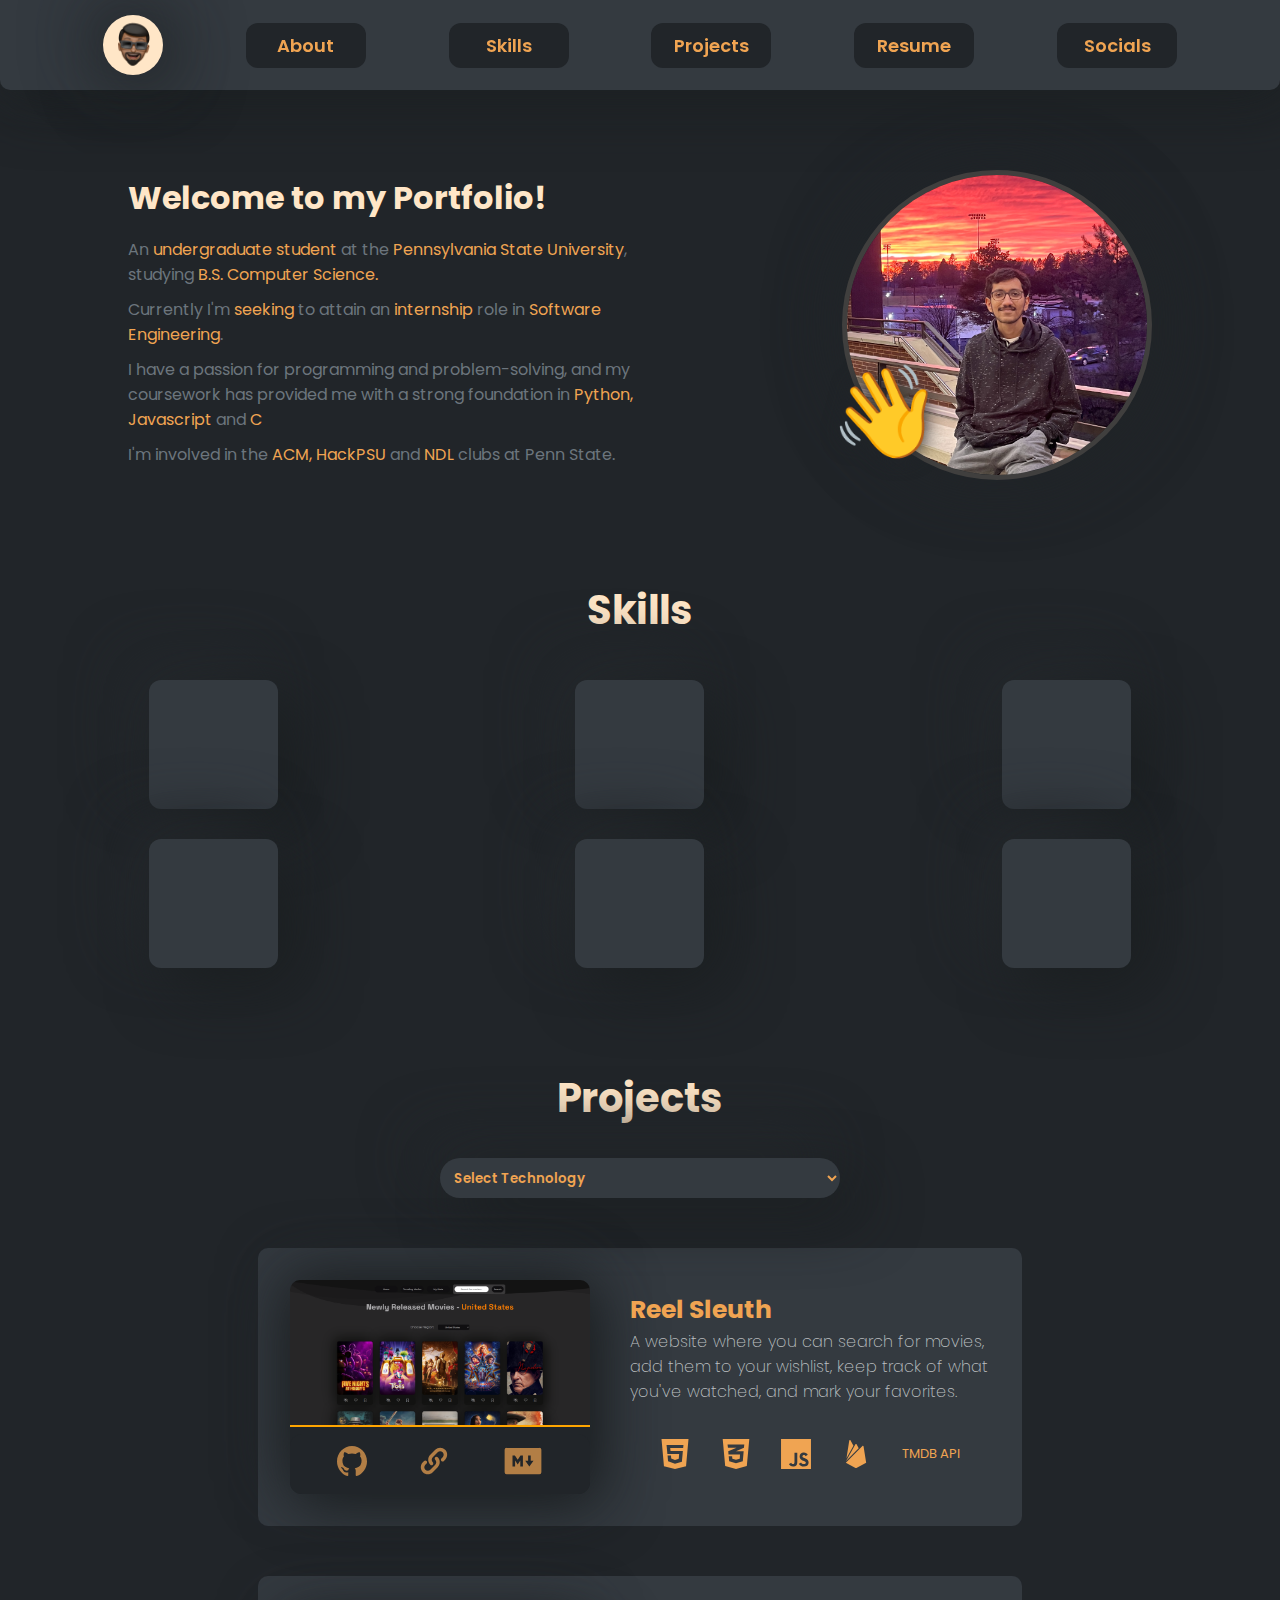
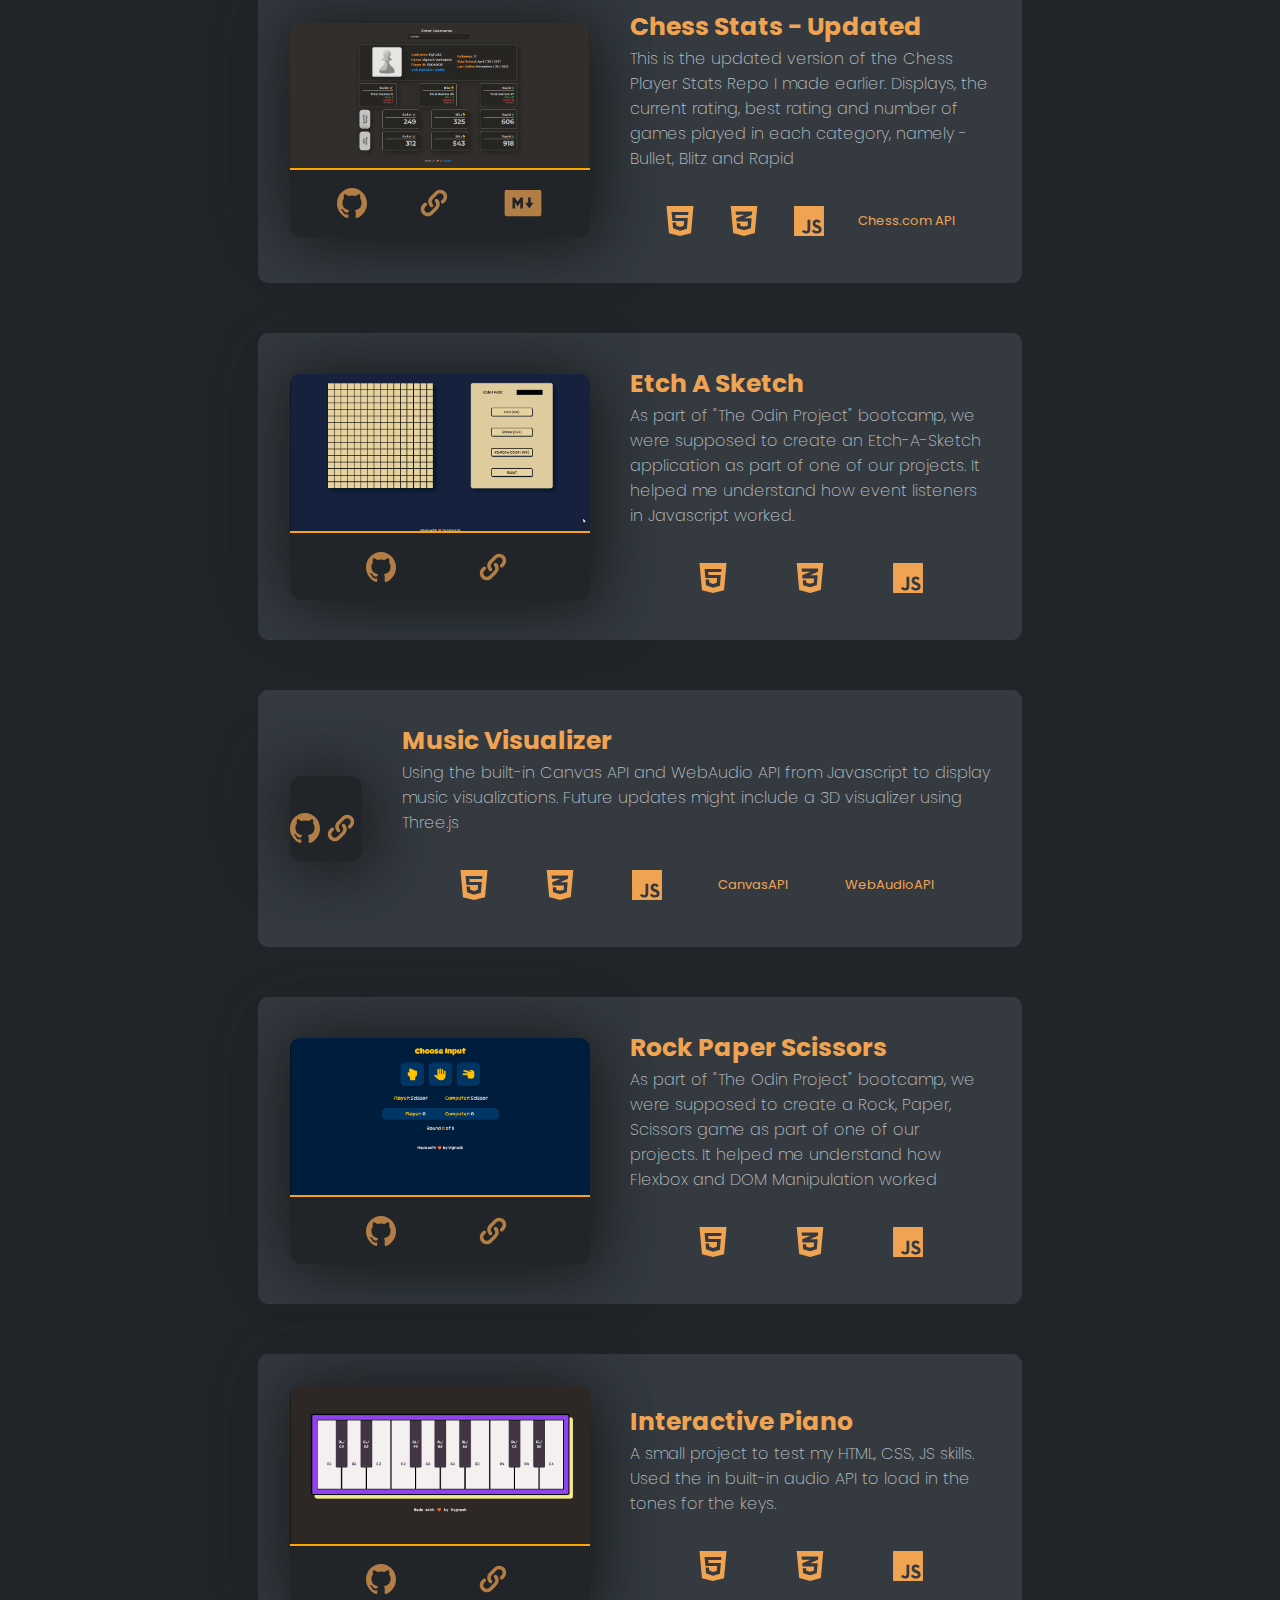
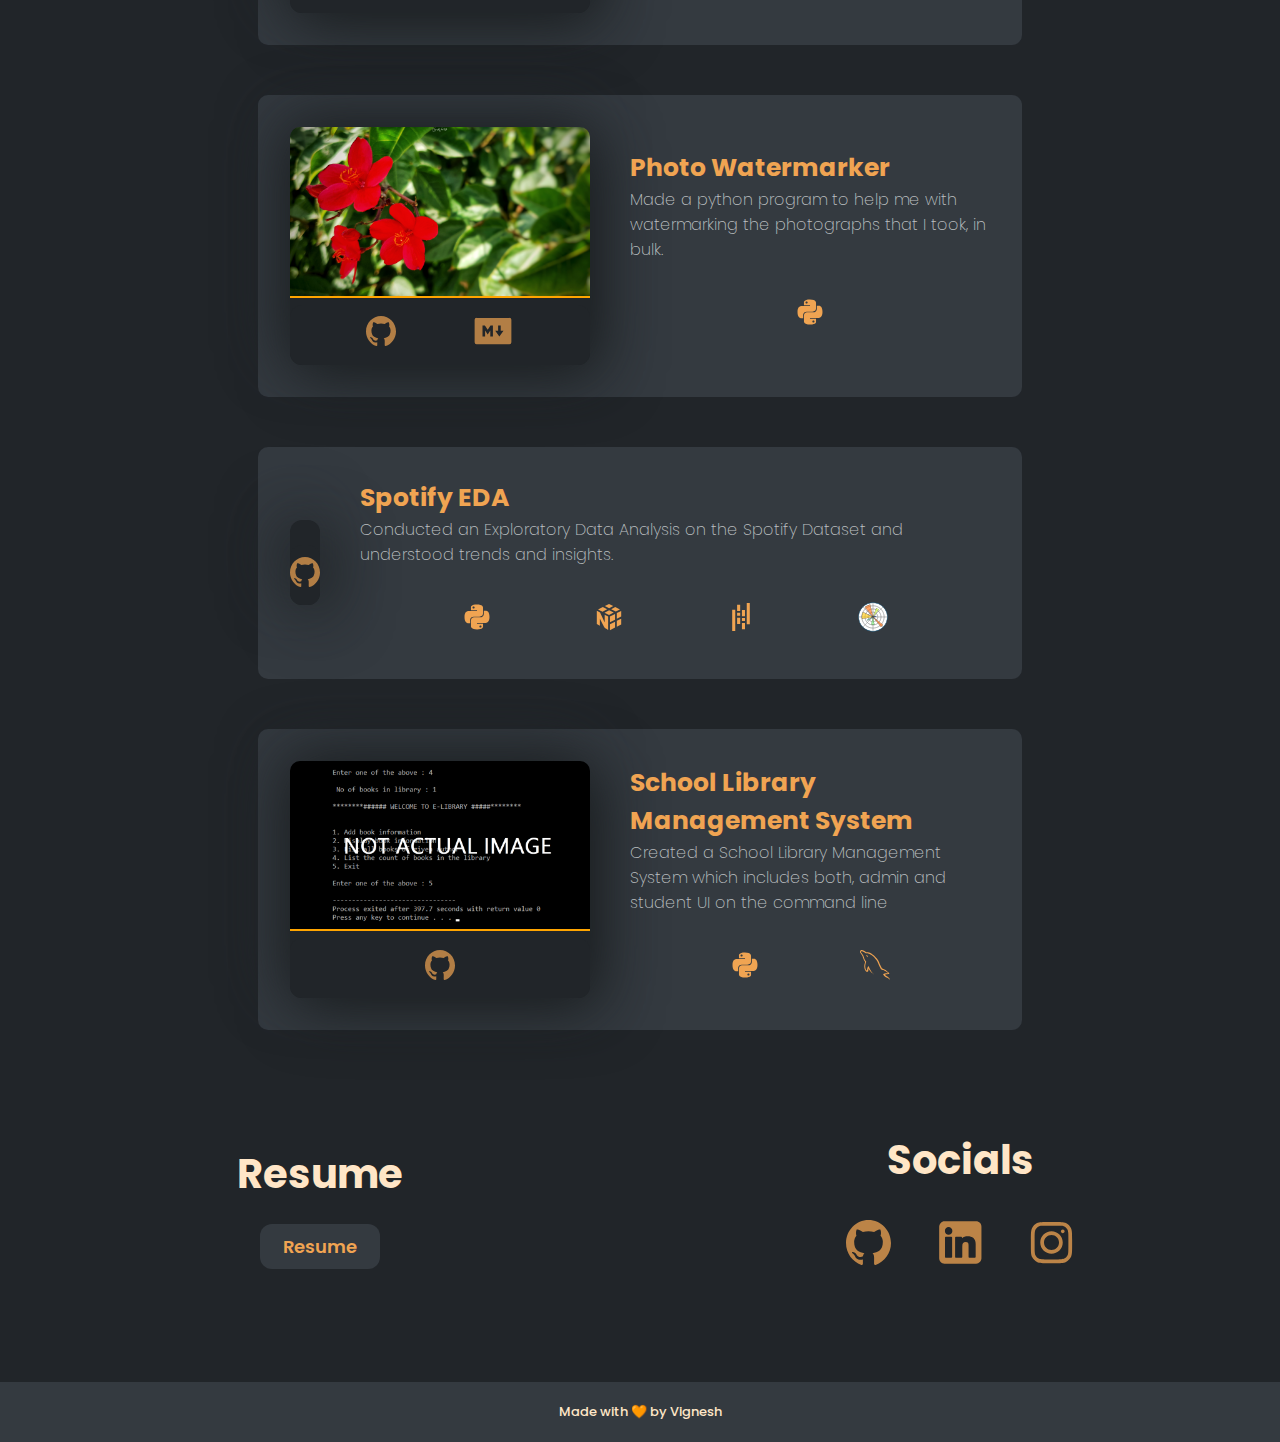
==== index.html @ b60deb26 "Portfolio V2 - (7-DEC-2023)" ====
<!DOCTYPE html>
<html lang="en">
    <head>
        <meta charset="UTF-8">
        <meta name="viewport" content="width=device-width, initial-scale=1.0">
        <link rel="stylesheet" href="https://cdnjs.cloudflare.com/ajax/libs/font-awesome/6.5.1/css/all.min.css" integrity="sha512-DTOQO9RWCH3ppGqcWaEA1BIZOC6xxalwEsw9c2QQeAIftl+Vegovlnee1c9QX4TctnWMn13TZye+giMm8e2LwA==" crossorigin="anonymous" referrerpolicy="no-referrer" />
        <link rel="stylesheet" href="CSS/index.css">
        <link rel="shortcut icon" href="./Assets/favicon.ico" type="image/x-icon">
        <title>Vignesh Venkatesh | Portfolio</title>
    </head>
    <body>
        
        <div id="navbar">
            <img src="Assets/profile_image.png" alt="">
            <button id="about-btn">About</button>
            <button id="skills-btn">Skills</button>
            <button id="projects-btn">Projects</button>
            <button id="resume-btn">Resume</button>
            <button id="socials-btn">Socials</button>
        </div>

        <div id="about-section">
            <div id="about-section-side-1">
                <h1>Welcome to my Portfolio!</h1>
                <p>An <span>undergraduate student</span> at the <span>Pennsylvania State University</span>, studying <span>B.S. Computer Science.</span></p>
                <p>Currently I'm <span>seeking</span> to attain an <span>internship</span> role in <span>Software Engineering</span>.</p>
                <p>I have a passion for programming and problem-solving, and my coursework has provided me with a strong foundation in <span>Python, Javascript</span> and <span>C</span></p>
                <p>I'm involved in the <span>ACM, HackPSU</span> and <span>NDL</span> clubs at Penn State.</p>
            </div>
            <div id="about-section-side-2">
                <p>👋</p>
                <img src="Assets/Photo1.png" alt="Vignesh Picture">
            </div>
        </div>

        <div id="skills-section">
            <h2>Skills</h2>
            <div id="skills-section-panels" class="skills-section-panels">

                <div class="panel-1">
                    <!-- Python -->
                    <div id="skill-python" class="skill-panel">
                        <i class="fa-brands fa-python"></i>

                        <div class="stars">
                            <i class="fa-solid fa-star star-on"></i>
                            <i class="fa-solid fa-star star-on"></i>
                            <i class="fa-solid fa-star star-on"></i>
                            <i class="fa-solid fa-star star-on"></i>
                            <i class="fa-solid fa-star star-on"></i>
                        </div>
                    </div>

                    <!-- HTML -->
                    <div id="skill-html" class="skill-panel">
                        <i class="fa-brands fa-html5"></i>
                        <div class="stars">
                            <i class="fa-solid fa-star star-on"></i>
                            <i class="fa-solid fa-star star-on"></i>
                            <i class="fa-solid fa-star star-on"></i>
                            <i class="fa-solid fa-star star-on"></i>
                            <i class="fa-solid fa-star star-off"></i>
                        </div>
                    </div>

                    <!-- CSS -->
                    <div id="skill-css" class="skill-panel">
                        <i class="fa-brands fa-css3-alt"></i>
                        <div class="stars">
                            <i class="fa-solid fa-star star-on"></i>
                            <i class="fa-solid fa-star star-on"></i>
                            <i class="fa-solid fa-star star-on"></i>
                            <i class="fa-solid fa-star star-off"></i>
                            <i class="fa-solid fa-star star-off"></i>
                        </div>
                    </div>
                </div>
               
                <div class="panel-2">
                    <!-- JS -->
                    <div id="skill-js" class="skill-panel">
                        <i class="fa-brands fa-js"></i>
                        <div class="stars">
                            <i class="fa-solid fa-star star-on"></i>
                            <i class="fa-solid fa-star star-on"></i>
                            <i class="fa-solid fa-star star-on"></i>
                            <i class="fa-solid fa-star star-on"></i>
                            <i class="fa-solid fa-star star-off"></i>
                        </div>
                    </div>

                    <!-- Git -->
                    <div id="skill-git" class="skill-panel">
                        <i class="fa-brands fa-git-alt"></i>
                        <div class="stars">
                            <i class="fa-solid fa-star star-on"></i>
                            <i class="fa-solid fa-star star-on"></i>
                            <i class="fa-solid fa-star star-on"></i>
                            <i class="fa-solid fa-star star-off"></i>
                            <i class="fa-solid fa-star star-off"></i>
                        </div>
                    </div>

                    <!-- Github -->
                    <div id="skill-github" class="skill-panel">
                        <i class="fa-brands fa-github"></i>
                        <div class="stars">
                            <i class="fa-solid fa-star star-on"></i>
                            <i class="fa-solid fa-star star-on"></i>
                            <i class="fa-solid fa-star star-on"></i>
                            <i class="fa-solid fa-star star-off"></i>
                            <i class="fa-solid fa-star star-off"></i>
                        </div>
                    </div>
                </div>
                
            </div>


            

        </div>

        <div id="projects-section">
            <h2>Projects</h2>
            
            <div class="project-tech-select">
                <select name="mySelect" id="project-tech-select">
                    <option value="select" selected disabled="true">Select Technology</option>
                    <option value="All">All Projects</option>
                    <option value="HTML">HTML</option>
                    <option value="CSS">CSS</option>
                    <option value="JS">JavaScript</option>
                    <option value="Python">Python</option>
                    <option value="Firebase">Firebase</option>
                    <option value="Numpy">Numpy</option>
                    <option value="Pandas">Pandas</option>
                    <option value="Matplotlib">Matplotlib</option>
                    <option value="MySQL">MySQL</option>
                    <option value="WebAudioAPI">WebAudioAPI</option>
                    <option value="CanvasAPI">CanvasAPI</option>
                    <option value="TMDB API">TMDB API</option>
                    <option value="Chess.com API">Chess.com API</option>
                    
                </select>

                <div id="project-section-panels">
                    
                </div>
            </div>
            
        </div>

        <div id="final-section">

            <div id="resume-section">
                <h2>Resume</h2>
                <a href="./Assets/Resume.pdf" target="_blank"><button id="resume-btn">Resume</button></a>
            </div>

            <div id="socials-section">
                <h2>Socials</h2>
                <div class="socials-section-links">
                    <a href="https://www.github.com/Vignesh-Venkatesh" target="_blank"><img src="./Assets/Icons/github.svg" alt="Github" class="github-icon"></a>
                    <a href="https://www.linkedin.com/in/vignesh-2k3/" target="_blank"><img src="./Assets/Icons/linkedin.svg" alt="LinkedIn" class="linkedin"></a>
                    <a href="https://www.instagram.com/vignesh2k3/" target="_blank"><img src="./Assets/Icons/instagram.svg" alt="Instagram" class="instagram"></a>
 
                </div>

            </div>

        </div>

        <div id="footer">
            <p>Made with 🧡 by Vignesh</p>
        </div>


        <script src="JS/index.js"></script>
        <script src="./JS/projects.js"></script>
    </body>
</html>
---- CSS/index.css ----
@import url('https://fonts.googleapis.com/css2?family=Montserrat:ital,wght@0,100;0,200;0,300;0,400;0,500;0,600;0,700;0,800;0,900;1,100;1,200;1,300;1,400;1,500;1,600;1,700;1,800;1,900&family=Poppins:ital,wght@0,100;0,200;0,300;0,400;0,500;0,600;0,700;0,800;0,900;1,100;1,200;1,300;1,400;1,500;1,600;1,700;1,800;1,900&family=Space+Grotesk:wght@300;400;500;600;700&display=swap');

:root{
    --color-1: #212529;
    --color-2: #343a40;
    --color-3: #495057;
    --color-4: #6c757d;
    --color-5: #ff4800;
    --color-6: #ff5400;
    --color-7: #ff6000;
    --color-8: #ff6d00;
    --color-9: #ff7900;
    --color-10: #ff8500;
    --font-1: "Poppins";
    --font-color-1: #f0a452;
    --font-color-2: #212529;
    --font-color-3: #ffe6c7;
}

*{
    margin: 0px;
    padding: 0px;
    cursor: url('../Assets/pointer.svg') 10 10, auto;
}

body{
    box-sizing: border-box;
    background: var(--color-1);
    font-family: var(--font-1);
}

#navbar{
    position: fixed;
    top: 0;
    left: 0;
    right: 0;
    z-index: 100;
    display: flex;
    justify-content: space-evenly;
    background: var(--color-2);
    height: 50px;
    padding: 20px;
    align-items: center;
    box-shadow:  10px 10px 60px #1b1f21,
                -10px -10px 60px #25292d;
    border-radius: 0 0 10px 10px;
}

#navbar img{
    width: 60px;
    background: var(--font-color-3);
    border-radius: 50%;
    box-shadow:  10px 10px 70px #1b1f21,
                -10px -10px 70px #25292d;
}

#navbar button{
    height: 45px;
    width: 120px;
    font-family: var(--font-1);
    border: 2px solid transparent;
    color: var(--font-color-1);
    cursor: pointer;
    cursor: url('../Assets/pointer-2.svg') 10 10, auto;
    border-radius: 12px;
    font-weight: 600;
    font-size: 18px;

    border-radius: 12px;
    background: #212529;
    transition: all ease 0.25s;
}

#navbar button:hover{
    border-radius: 12px;
    background: #212529;
    box-shadow:  5px 5px 66px #202427,
                -5px -5px 66px #22262b;

    background: var(--font-color-1);
    color: var(--font-color-2);
}

#about-section{
    display: flex;
    width: 80%;
    justify-content: center;
    margin-left: auto;
    margin-right: auto;
    margin-top: 170px;
    align-items: center;
}

#about-section-side-1{
    margin-right: 10px;
    width: 520px;
}

#about-section-side-1 h1{
    color: var(--font-color-3);
    margin-bottom: 15px;
}

#about-section-side-1 p{
    color: #6c757d;
    margin-bottom: 10px;
}

#about-section-side-1 span{
    color: var(--font-color-1);
    font-weight: 00;
}

#about-section-side-2{
    width: 520px;
    display: flex;
    justify-content: flex-end;
    align-items: flex-end;
    animation: rotateText 2s cubic-bezier(0.455, 0.03, 0.515, 0.955) infinite alternate;
}

#about-section img{
    width: 300px;
    border-radius: 50%;
    border: 5px solid #403f3e;
    box-shadow:  5px 5px 66px #202427,
                -5px -5px 66px #22262b;
                
}

#about-section-side-2 p{
    font-size: 90px;
    z-index: 1;
    position: relative;
    left: 100px;
    text-shadow: var(--color-1) 1px 0 20px;
    animation: rotateText 0.5s linear infinite alternate;
}


@keyframes rotateText {
    0% {
        transform: rotate(2deg);
    }
    100% {
        transform: rotate(-2deg);
    }
}

#skills-section{
    margin-top: 100px;
}

#skills-section h2{
    text-align: center;
    font-size: 40px;
    color: var(--font-color-3)
}

.skills-section-panels{
    display: flex;
    justify-content: space-around;
    flex-direction: column;
    flex-wrap: wrap;
    margin-top: 40px;
}

.stars{
    font-size: 15px;
}

.star-on{
    color: var(--font-color-1);
}

.star-off{
    color: var(--font-color-2);
}

.panel-1{
    display: flex;
    justify-content: space-around;
}

.panel-2{
    margin-top: 30px;
    display: flex;
    justify-content: space-around;
}

.skill-panel{
    
    background: var(--color-2);
    font-size: 55px;
    color: var(--font-color-1);
    width: 125px;
    height: 125px;
    border-radius: 12px;
    text-align: center;
    border: 2px solid transparent;
    border-radius: 12px;

    box-shadow:  20px 20px 60px #1b1f21,
                 -20px -20px 60px #25292d;
    
    transition: all ease 0.25s;
}

.skill-panel:hover{
    border: 2px solid var(--font-color-1);
    transform: translateY(-10px);
}

#projects-section{
    margin-top: 100px;
}

#projects-section h2{
    text-align: center;
    font-size: 40px;
    color: var(--font-color-3)
}

.project-tech-select{
    margin-top: 30px;
    text-align: center; 
}

#project-tech-select{
    cursor: url('../Assets/pointer-2.svg') 10 10, auto;
    font-family: var(--font-1);
    font-weight: 600;
    background: var(--color-2);
    width: 400px;
    height: 40px;
    border: none;
    border-radius: 50px;
    padding: 10px;
    color: var(--font-color-1);
    box-shadow:  20px 20px 60px #1b1f21,
                -20px -20px 60px #25292d;
}

.project-panel{
    display: flex;
    width: 700px;
    margin-left: auto;
    margin-right: auto;
    margin-top: 50px;
    background: var(--color-2);
    padding: 30px;
    border-radius: 10px;
    border: 2px solid transparent;
    transition: all ease 0.25s;
}

.project-panel:hover{
    border: 2px solid var(--font-color-1);
    transform: translateY(-20px);
    /* background: #202427; */
    box-shadow:  20px 20px 60px #1b1f21,
                -20px -20px 60px #25292d;
}

.project-panel-side-1{
    margin-right: 40px;
    align-self: center;
    background: var(--color-1);
    border-radius: 12px;
    box-shadow:  10px 10px 60px #1b1f21,
                -10px -10px 60px #25292d;
}

.project-panel .project-panel-side-1 img{
    width: 300px;
    border-radius: 10px 10px 0 0;
    border-bottom: 2px solid orange;
    /* box-shadow:  10px 10px 60px #1b1f21,
                -10px -10px 60px #25292d; */
    
}

.project-panel-side-1 .links-div{
    display: flex;
    width: 100%;
    justify-content: space-evenly;
    /* margin-top: 20px; */
    background: var(--color-1);
    height: 60px;
    align-items: center;
    border-radius: 12px;
}
.project-panel-side-1 .links-div img{
    width: 30px;
    border-bottom: none;
    opacity: 0.7;
    cursor: url('../Assets/pointer-2.svg') 10 10, auto;
}

.project-panel-side-1 .links-div img:hover{
    opacity: 1;
}

.project-panel-side-1 .links-div .website{
    width: 42px;
}

.project-panel-side-1 .links-div .blog{
    width: 42px;
}


.project-panel h1{
    font-size: 25px;
    color: var(--font-color-1);
}

.project-panel p{
    color: #bdc0c2;
    font-weight: 200;
}

.project-panel-side-2{
    text-align: left;
    display: flex;
    flex-direction: column;
    justify-content: center;
}

.project-panel-side-2 .technologies-div{
    display: flex;
    width: 100%;
    justify-content: space-evenly;
    margin-top: 20px;
    /* background: var(--color-1); */
    height: 60px;
    align-items: center;
}

.project-panel-side-2 .technologies-div img{
    width: 30px;
}

.project-panel-side-2 .technologies-div p{
    font-size: 13px;
    font-weight: 400;
    color: var(--font-color-1);
}

#final-section{
    margin-top: 100px;
    display: flex;
    justify-content: space-around;
    
}

#resume-section{
    display: flex;
    flex-direction: column;
    justify-content: center;
    align-items: center;
    width: 300px;
}

#resume-section h2{
    font-size: 40px;
    color: var(--font-color-3)
}

#resume-section button{
    height: 45px;
    width: 120px;
    font-family: var(--font-1);
    border: 2px solid transparent;
    color: var(--font-color-1);
    cursor: pointer;
    cursor: url('../Assets/pointer-2.svg') 10 10, auto;
    border-radius: 12px;
    font-weight: 600;
    font-size: 18px;
    margin-top: 20px;
    border-radius: 12px;
    background: var(--color-2);
    transition: all ease 0.25s;
}

#resume-section button:hover{
    border-radius: 12px;
    box-shadow:  5px 5px 66px #202427,
                -5px -5px 66px #22262b;

    background: var(--font-color-1);
    color: var(--color-2);
}

#socials-section{
    display: flex;
    flex-direction: column;
    justify-content: center;
    align-items: center;
    width: 300px;
}

#socials-section h2{
    font-size: 40px;
    color: var(--font-color-3)
}

#socials-section .socials-section-links{
    width: 100%;
    margin-top: 20px;
    display: flex;
    justify-content: space-evenly;
    align-items: center;
}

#socials-section .socials-section-links .linkedin{
    width: 65px;
}

#socials-section img{
    width: 45px;
    opacity: 0.75;
    transition: all ease 0.25s;
    cursor: url('../Assets/pointer-2.svg') 10 10, auto;
}

#socials-section img:hover{
    opacity: 1;
    transform: translateY(-10px);
}


#footer{
    margin-top: 100px;
    background: var(--color-2);
    height: 60px;
    display: flex;
    justify-content: center;
    align-items: center;
}

#footer p{
    color: var(--font-color-3);
    font-weight: 500;
    font-size: 13px;
}
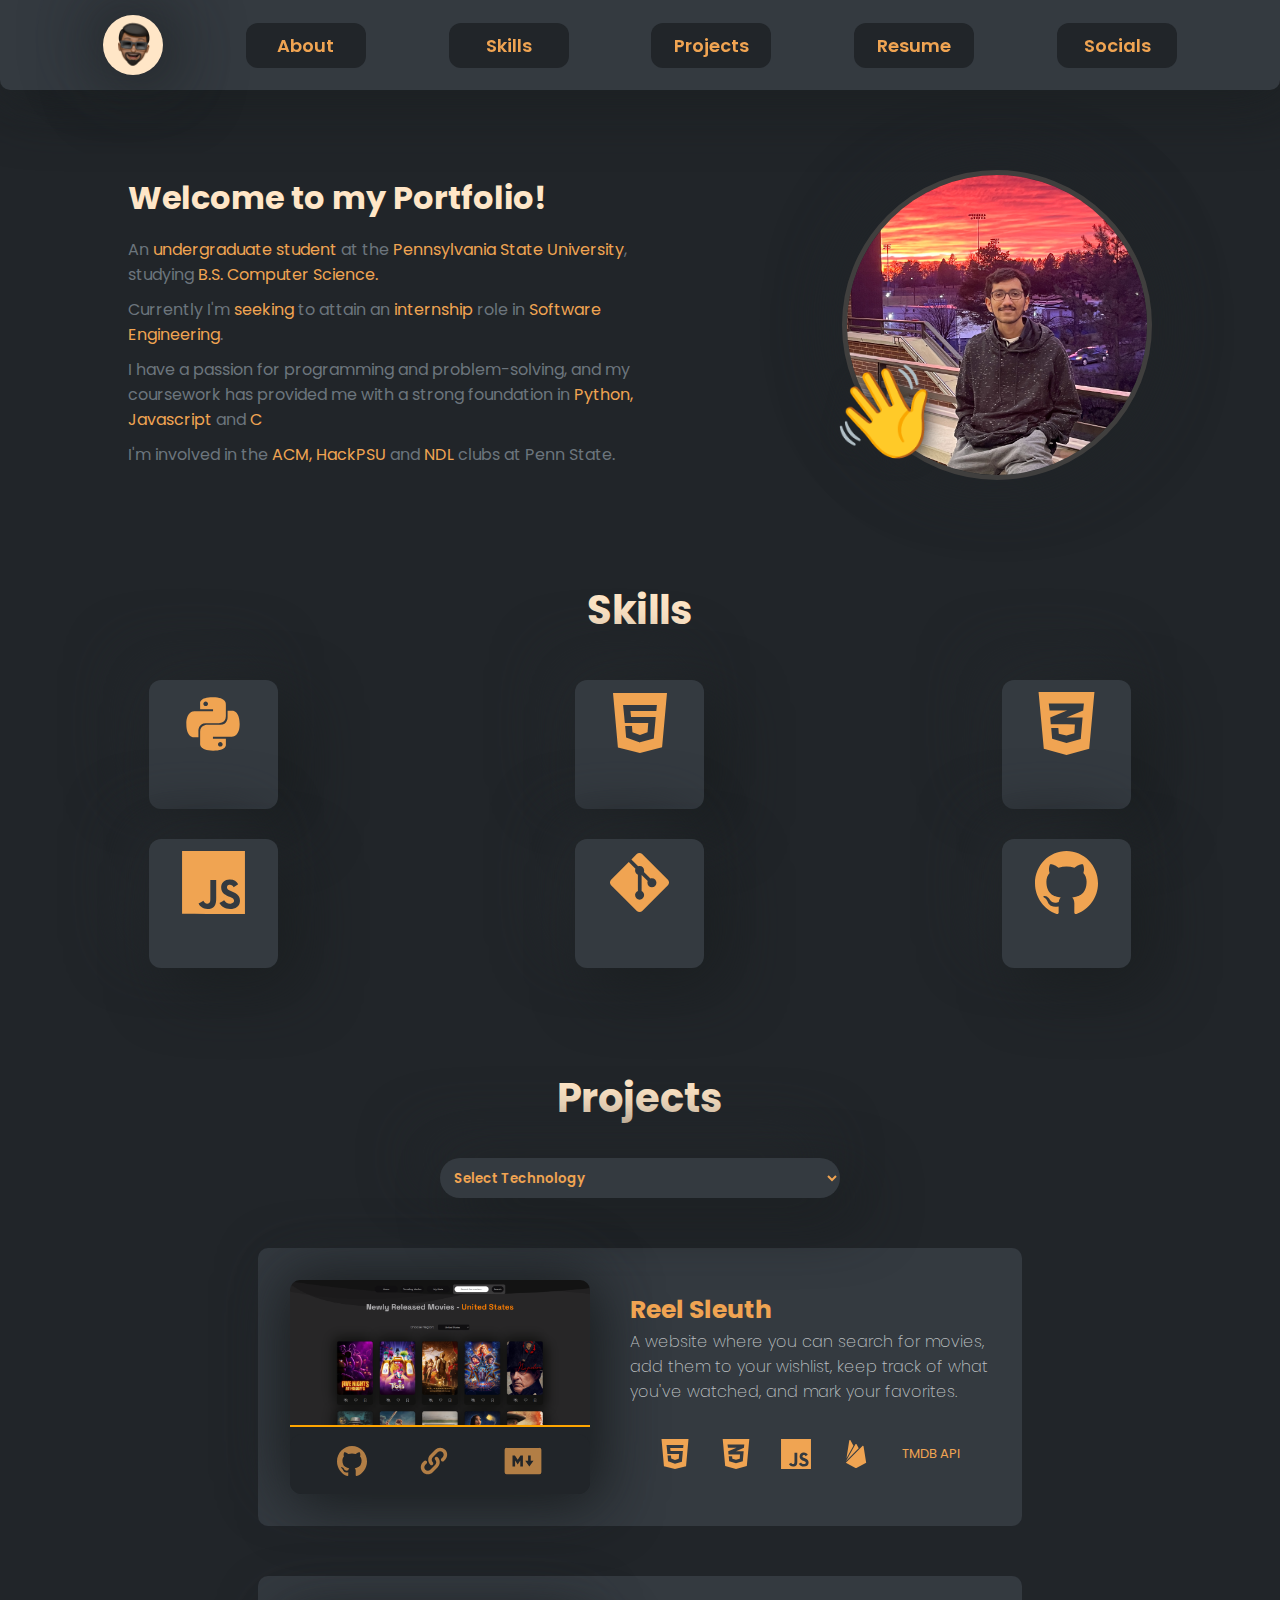
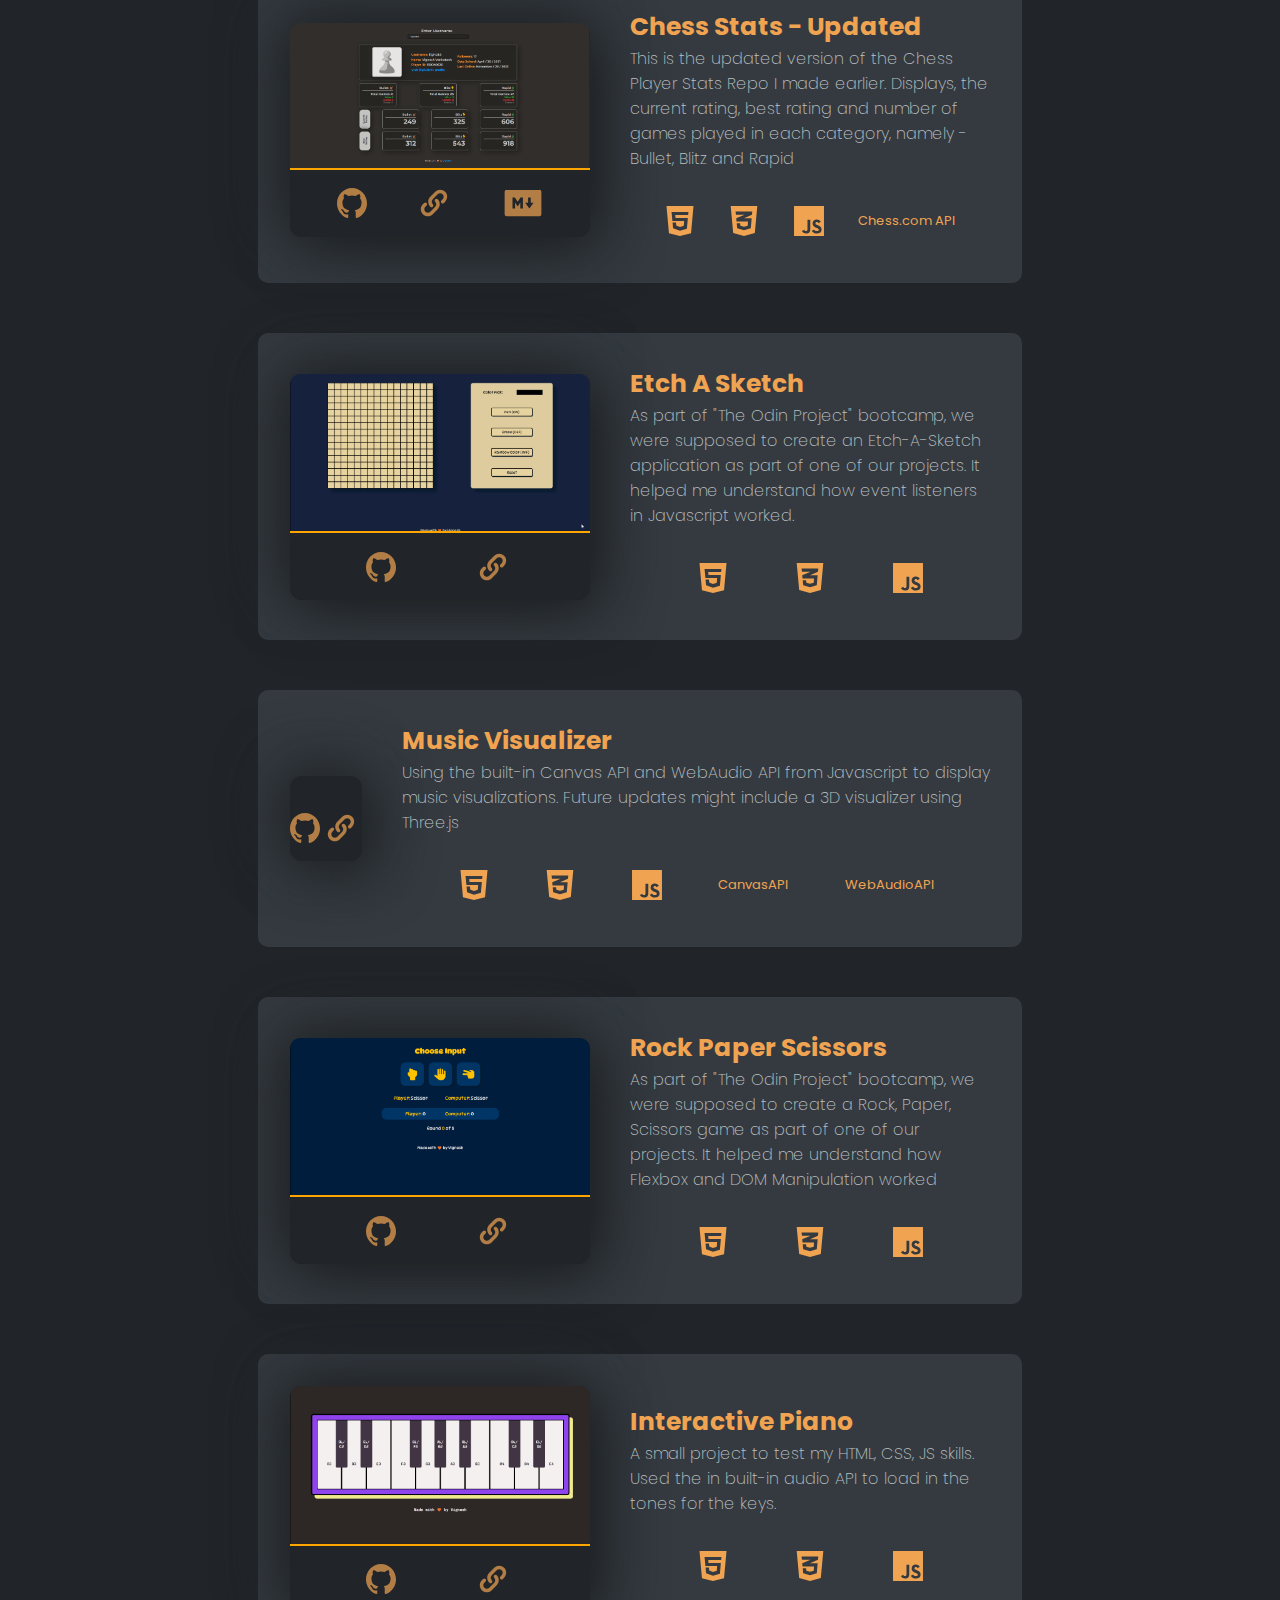
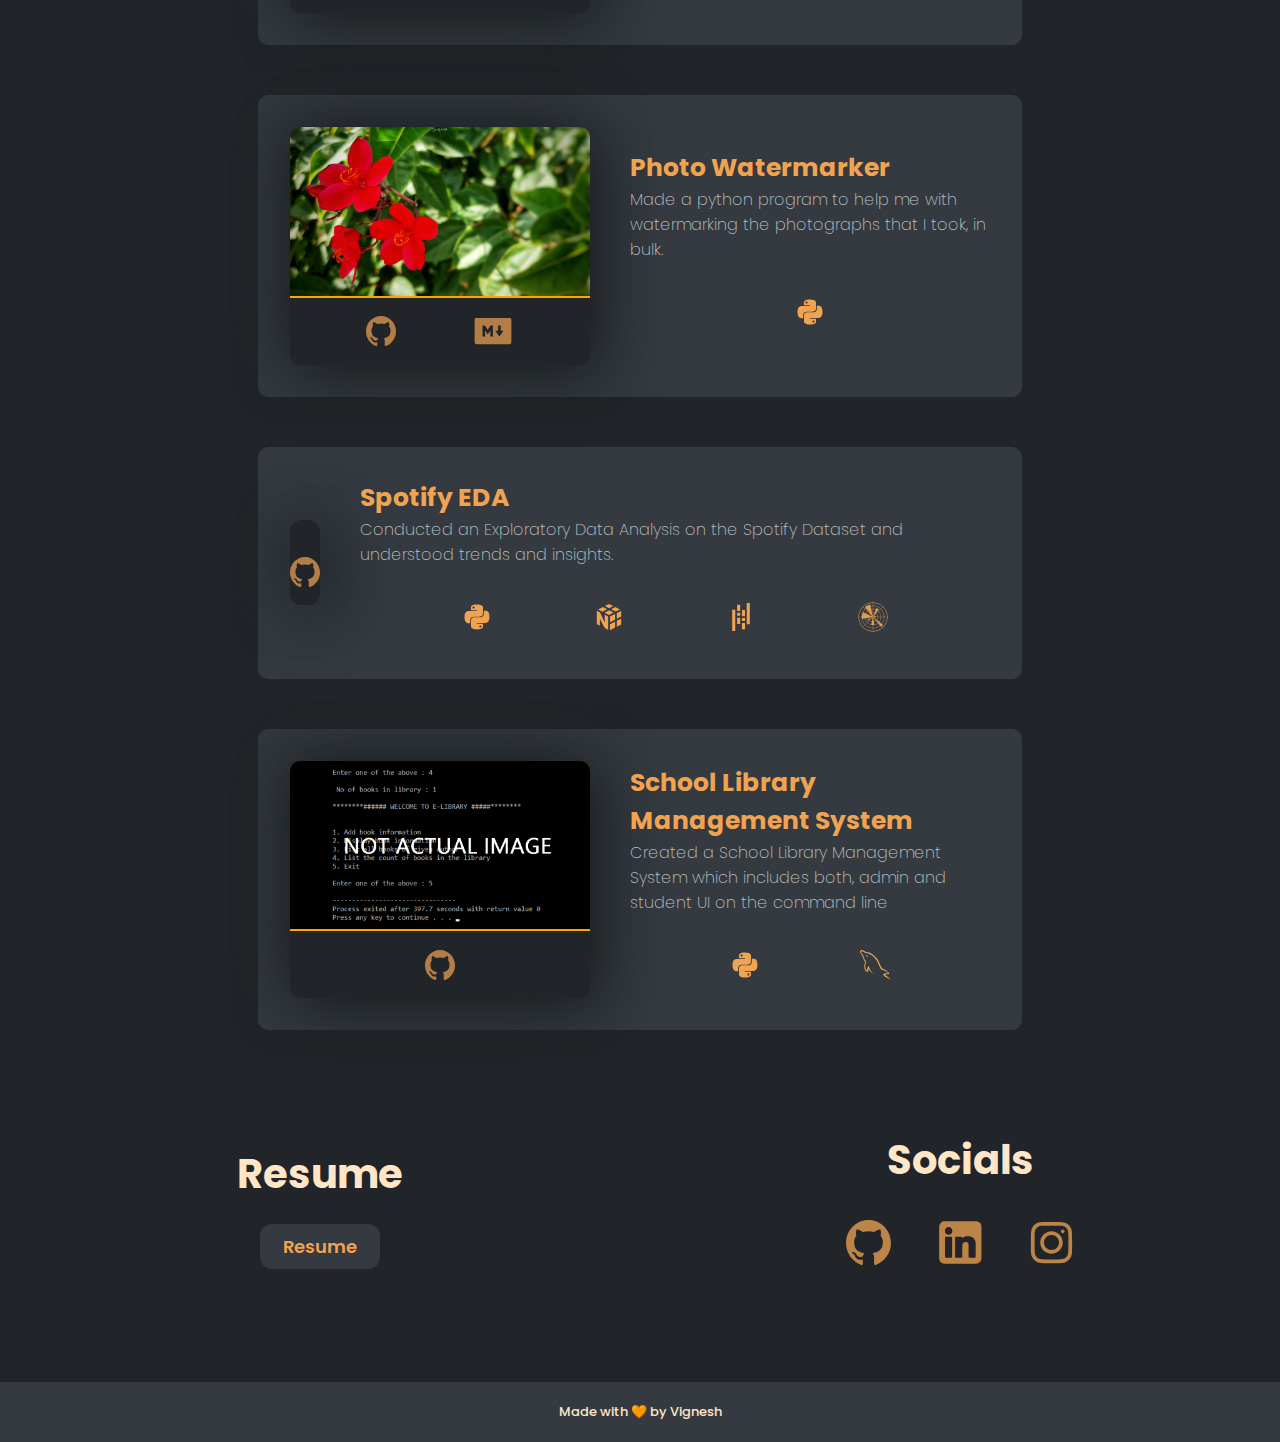
==== commit 888c94a3: "Minor changes - (7-DEC-2023)" ====
--- a/index.html
+++ b/index.html
@@ -40,7 +40,7 @@
                 <div class="panel-1">
                     <!-- Python -->
                     <div id="skill-python" class="skill-panel">
-                        <i class="fa-brands fa-python"></i>
+                        <img src="Assets/Icons/python.svg" alt="Python" class="python">
 
                         <div class="stars">
                             <i class="fa-solid fa-star star-on"></i>
@@ -53,7 +53,8 @@
 
                     <!-- HTML -->
                     <div id="skill-html" class="skill-panel">
-                        <i class="fa-brands fa-html5"></i>
+                        <img src="Assets/Icons/html.svg" alt="HTML" class="html">
+
                         <div class="stars">
                             <i class="fa-solid fa-star star-on"></i>
                             <i class="fa-solid fa-star star-on"></i>
@@ -65,7 +66,7 @@
 
                     <!-- CSS -->
                     <div id="skill-css" class="skill-panel">
-                        <i class="fa-brands fa-css3-alt"></i>
+                        <img src="Assets/Icons/css.svg" alt="CSS" class="css">
                         <div class="stars">
                             <i class="fa-solid fa-star star-on"></i>
                             <i class="fa-solid fa-star star-on"></i>
@@ -79,7 +80,7 @@
                 <div class="panel-2">
                     <!-- JS -->
                     <div id="skill-js" class="skill-panel">
-                        <i class="fa-brands fa-js"></i>
+                        <img src="Assets/Icons/js.svg" alt="JS" class="js">
                         <div class="stars">
                             <i class="fa-solid fa-star star-on"></i>
                             <i class="fa-solid fa-star star-on"></i>
@@ -91,7 +92,7 @@
 
                     <!-- Git -->
                     <div id="skill-git" class="skill-panel">
-                        <i class="fa-brands fa-git-alt"></i>
+                        <img src="Assets/Icons/git.svg" alt="Git" class="git">
                         <div class="stars">
                             <i class="fa-solid fa-star star-on"></i>
                             <i class="fa-solid fa-star star-on"></i>
@@ -103,7 +104,7 @@
 
                     <!-- Github -->
                     <div id="skill-github" class="skill-panel">
-                        <i class="fa-brands fa-github"></i>
+                        <img src="Assets/Icons/github.svg" alt="GitHub" class="github">
                         <div class="stars">
                             <i class="fa-solid fa-star star-on"></i>
                             <i class="fa-solid fa-star star-on"></i>
--- a/CSS/index.css
+++ b/CSS/index.css
@@ -211,6 +211,35 @@
     transform: translateY(-10px);
 }
 
+.skill-panel .python{
+    transform: translateY(10px);
+}
+
+.skill-panel .html{
+    transform: translateY(10px);
+    width: 60px;
+}
+
+.skill-panel .css{
+    transform: translateY(10px);
+    width: 63px;
+}
+
+.skill-panel .js{
+    transform: translateY(10px);
+    width: 63px;
+}
+
+.skill-panel .git{
+    transform: translateY(10px);
+    width: 63px;
+}
+
+.skill-panel .github{
+    transform: translateY(10px);
+    width: 63px;
+}
+
 #projects-section{
     margin-top: 100px;
 }
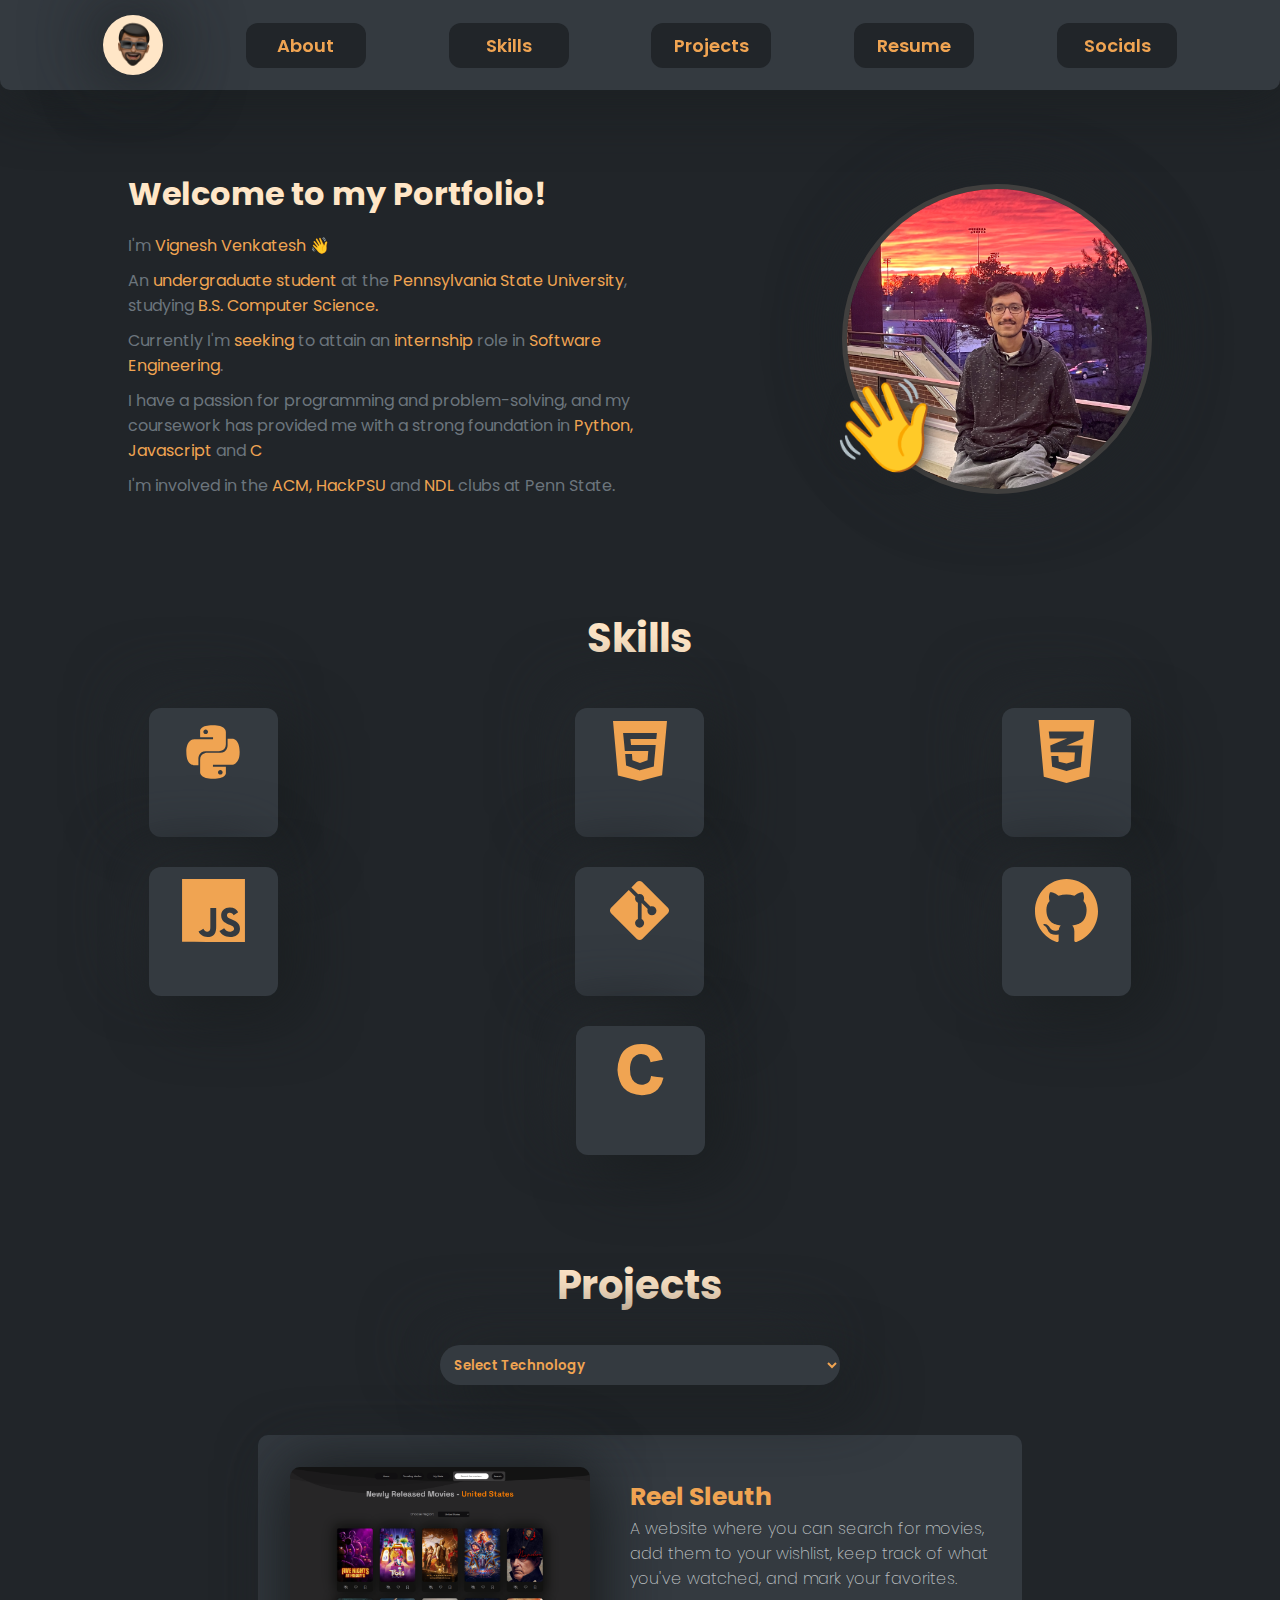
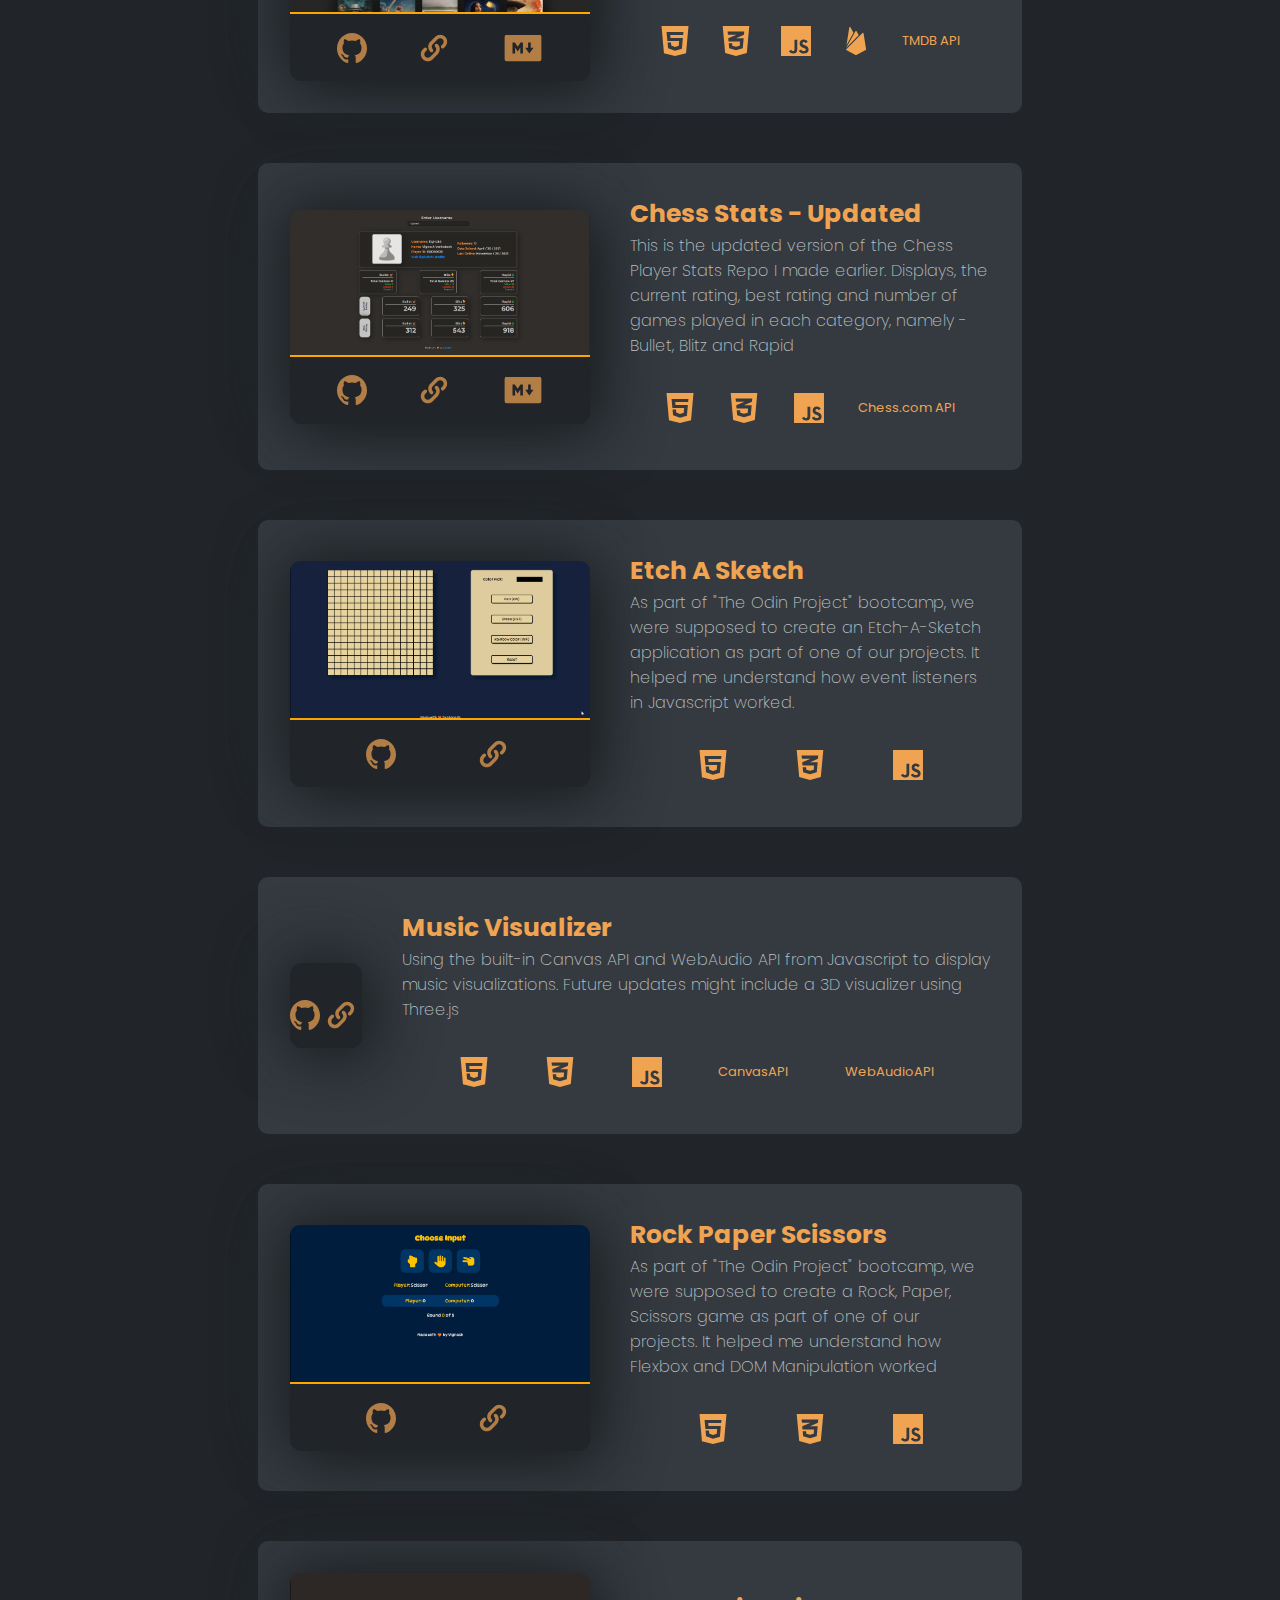
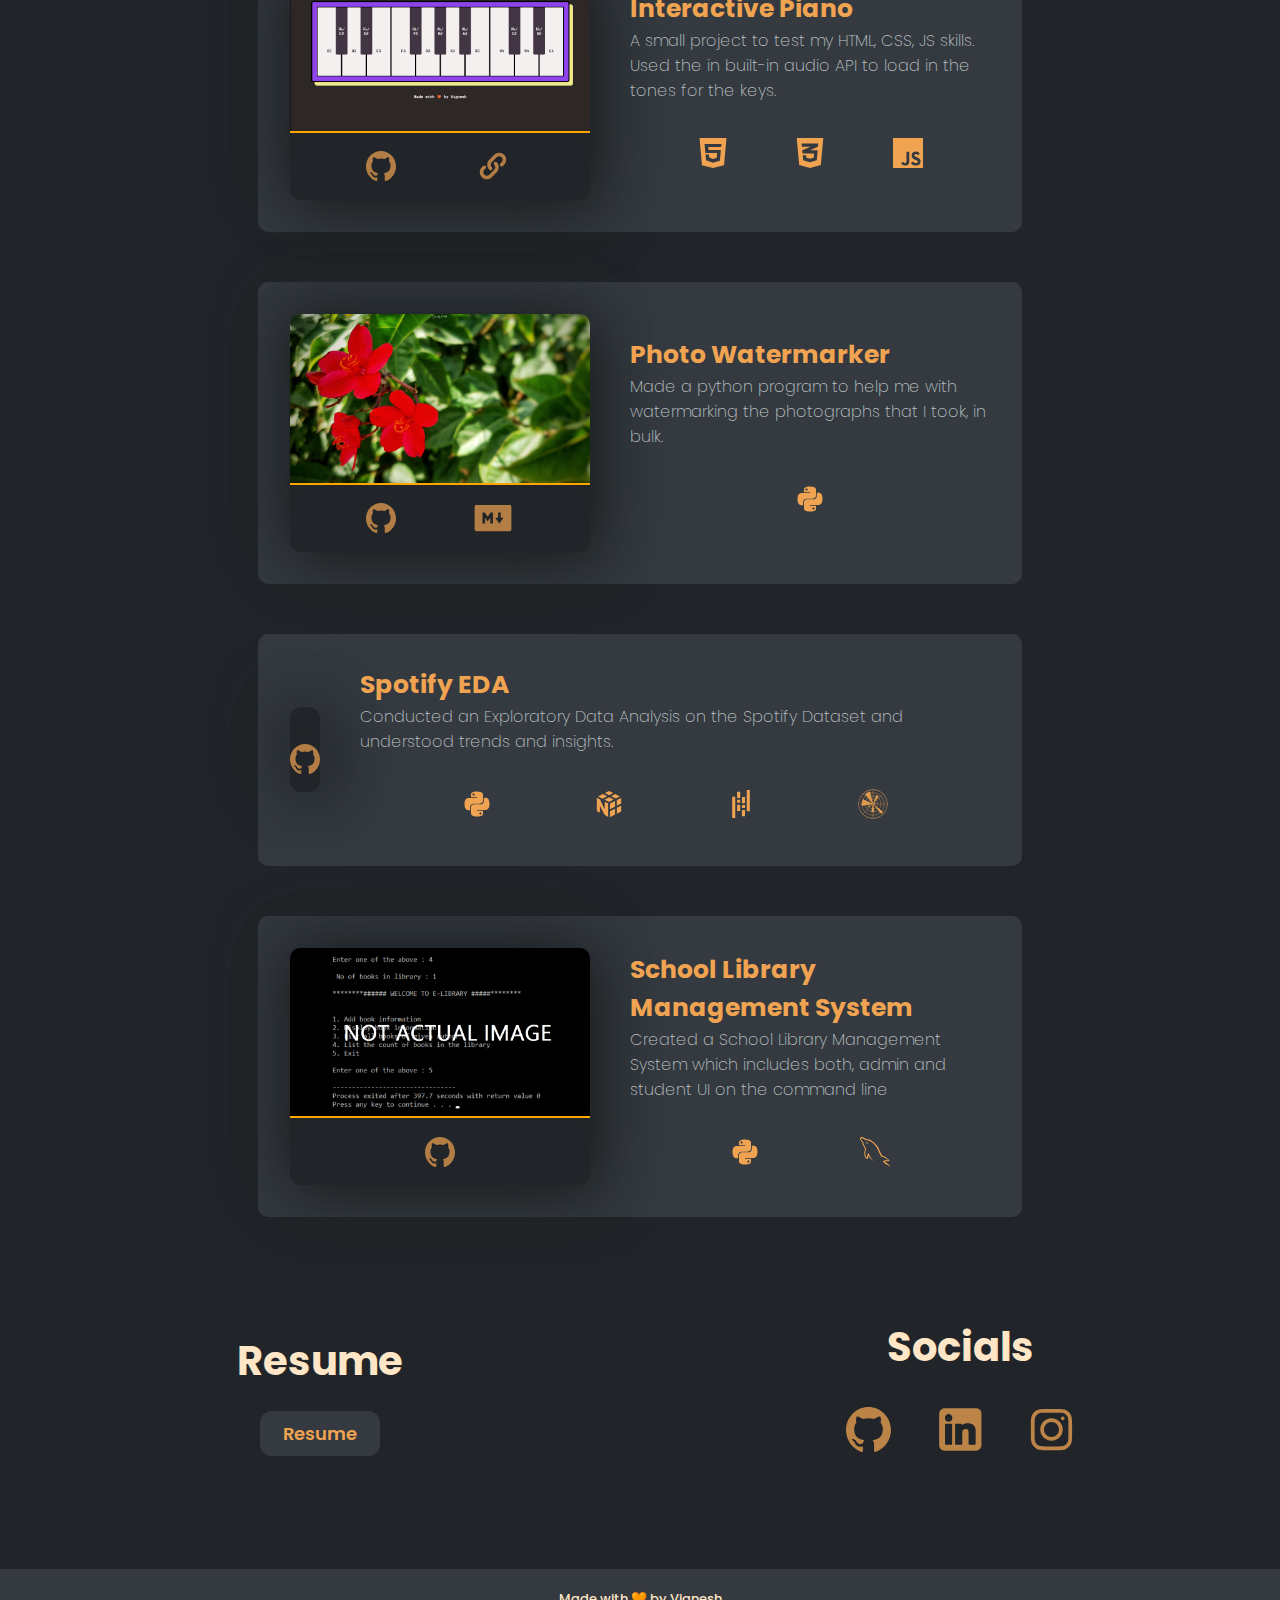
==== commit 17815dd2: "PortfolioV2 - Responsiveness Updates (8-DEC-2023)" ====
--- a/index.html
+++ b/index.html
@@ -22,6 +22,7 @@
         <div id="about-section">
             <div id="about-section-side-1">
                 <h1>Welcome to my Portfolio!</h1>
+                <p>I'm <span>Vignesh Venkatesh</span> 👋</p>
                 <p>An <span>undergraduate student</span> at the <span>Pennsylvania State University</span>, studying <span>B.S. Computer Science.</span></p>
                 <p>Currently I'm <span>seeking</span> to attain an <span>internship</span> role in <span>Software Engineering</span>.</p>
                 <p>I have a passion for programming and problem-solving, and my coursework has provided me with a strong foundation in <span>Python, Javascript</span> and <span>C</span></p>
@@ -113,6 +114,22 @@
                             <i class="fa-solid fa-star star-off"></i>
                         </div>
                     </div>
+                </div>
+
+                <div class="panel-3">
+                    <!-- C -->
+                    <div id="skill-js" class="skill-panel">
+                        <img src="Assets/Icons/C.svg" alt="C" class="c">
+                        <div class="stars">
+                            <i class="fa-solid fa-star star-on"></i>
+                            <i class="fa-solid fa-star star-on"></i>
+                            <i class="fa-solid fa-star star-off"></i>
+                            <i class="fa-solid fa-star star-off"></i>
+                            <i class="fa-solid fa-star star-off"></i>
+                        </div>
+                    </div>
+
+                    
                 </div>
                 
             </div>
--- a/CSS/index.css
+++ b/CSS/index.css
@@ -108,7 +108,7 @@
 
 #about-section-side-1 span{
     color: var(--font-color-1);
-    font-weight: 00;
+    font-weight: 400;
 }
 
 #about-section-side-2{
@@ -188,6 +188,12 @@
     justify-content: space-around;
 }
 
+.panel-3{
+    margin-top: 30px;
+    display: flex;
+    justify-content: space-around;
+}
+
 .skill-panel{
     
     background: var(--color-2);
@@ -236,6 +242,11 @@
 }
 
 .skill-panel .github{
+    transform: translateY(10px);
+    width: 63px;
+}
+
+.skill-panel .c{
     transform: translateY(10px);
     width: 63px;
 }
@@ -473,4 +484,199 @@
     color: var(--font-color-3);
     font-weight: 500;
     font-size: 13px;
-}+}
+
+
+@media screen and (max-width: 767px) {
+    body{
+        margin: 0;
+        padding: 0;
+    }
+
+    #navbar{
+        max-width: 100vw;
+        padding: 10px;
+    }
+
+    #navbar img{
+        display: none;
+    }
+
+    #navbar button{
+        font-size: 9px;
+        width: 50px;
+        height: 30px;
+        padding: 0;
+    }
+
+    #about-section{
+        margin-top: 20px;
+        max-width: 100vw;
+        display: flex;
+        flex-direction: column-reverse;
+        align-items: center;
+    }
+
+    #about-section #about-section-side-1{
+        width: 100%;
+        text-align: center;
+        margin-right: 0;
+    }
+
+    #about-section #about-section-side-2{
+        width: 80%;
+        text-align: center;
+        display: block;
+    }
+
+    #about-section #about-section-side-2 img{
+        width: 200px;  
+    }
+
+    #about-section #about-section-side-2 p{
+        font-size: 60px;
+        left: -65px;
+        top: 220px;
+    }
+
+    #skills-section{
+        margin-top: 40px;
+        max-width: 100vw;
+        text-align: center;
+    }
+
+    #skills-section-panels{
+        display: flex;
+        align-items: center;
+        margin-top: 10px;
+    }
+
+    .panel-1{
+        display: flex;
+        flex-direction: column;
+    }
+
+    .panel-1>*{
+        margin-top: 30px;
+    }
+
+    .panel-2{
+        margin-top: 0;
+        display: flex;
+        flex-direction: column;
+    }
+
+    .panel-2>*{
+        margin-top: 30px;
+    }
+
+    .panel-3{
+        margin-top: 0;
+        display: flex;
+        flex-direction: column;
+    }
+
+    .panel-3>*{
+        margin-top: 30px;
+    }
+
+    #projects-section{
+        max-width: 100vw;
+    }
+
+    #project-tech-select{
+        width: 80%;
+    }
+
+    .project-tech-select #project-section-panels{
+        display: block;
+        width: 80%;
+        text-align: center;
+        margin-left: auto;
+        margin-right: auto;
+    }
+
+    .project-tech-select #project-section-panels .project-panel{
+        width: 70%;
+        flex-direction: column;
+        align-items: center;
+        border: 2px solid var(--font-color-1);
+    }
+
+    #project-section-panels .project-panel-side-1{
+        width: 100%;
+        flex-direction: column;
+        margin-right: 0;
+    }
+
+    #project-section-panels .project-panel-side-1 img{
+        width: 100%;
+    }
+
+    #project-section-panels .project-panel-side-1 .links-div img{
+        width: 25px;
+        opacity: 1;
+    }
+
+    #project-section-panels .project-panel-side-2{
+        margin-top: 30px;
+        width: 100%;
+        flex-direction: column;
+        margin-right: 0;
+    }
+
+    #project-section-panels .project-panel-side-2 h1{
+        text-align: center;
+    }
+
+    #project-section-panels .project-panel-side-2 p{
+        text-align: center;
+    }
+    
+    #project-section-panels .project-panel-side-2 .technologies-div{
+        width: 100%;
+        flex-wrap: wrap;
+    }
+
+    #project-section-panels .project-panel-side-2 .technologies-div p{
+        font-size: 10px;
+    }
+    #project-section-panels .project-panel-side-2 .technologies-div img{
+        width: 20px;
+    }
+
+    #final-section{
+        max-width: 100vw;
+        flex-direction: column;
+    }
+
+    #resume-section{
+        width: 100%;
+    }
+
+    #resume-btn{
+        margin: 0;
+    }
+
+    #socials-section{
+        margin-top: 40px;
+        width: 100%;
+    }
+
+    #socials-section .socials-section-links{
+        margin-top: 0px;
+    }
+
+    #socials-section img{
+        opacity: 1;
+    }
+
+    #socials-section img:hover{
+        opacity: 1;
+        transform: translateY(0px);
+    }
+
+    #footer{
+        max-width: 100vw;
+    }
+}
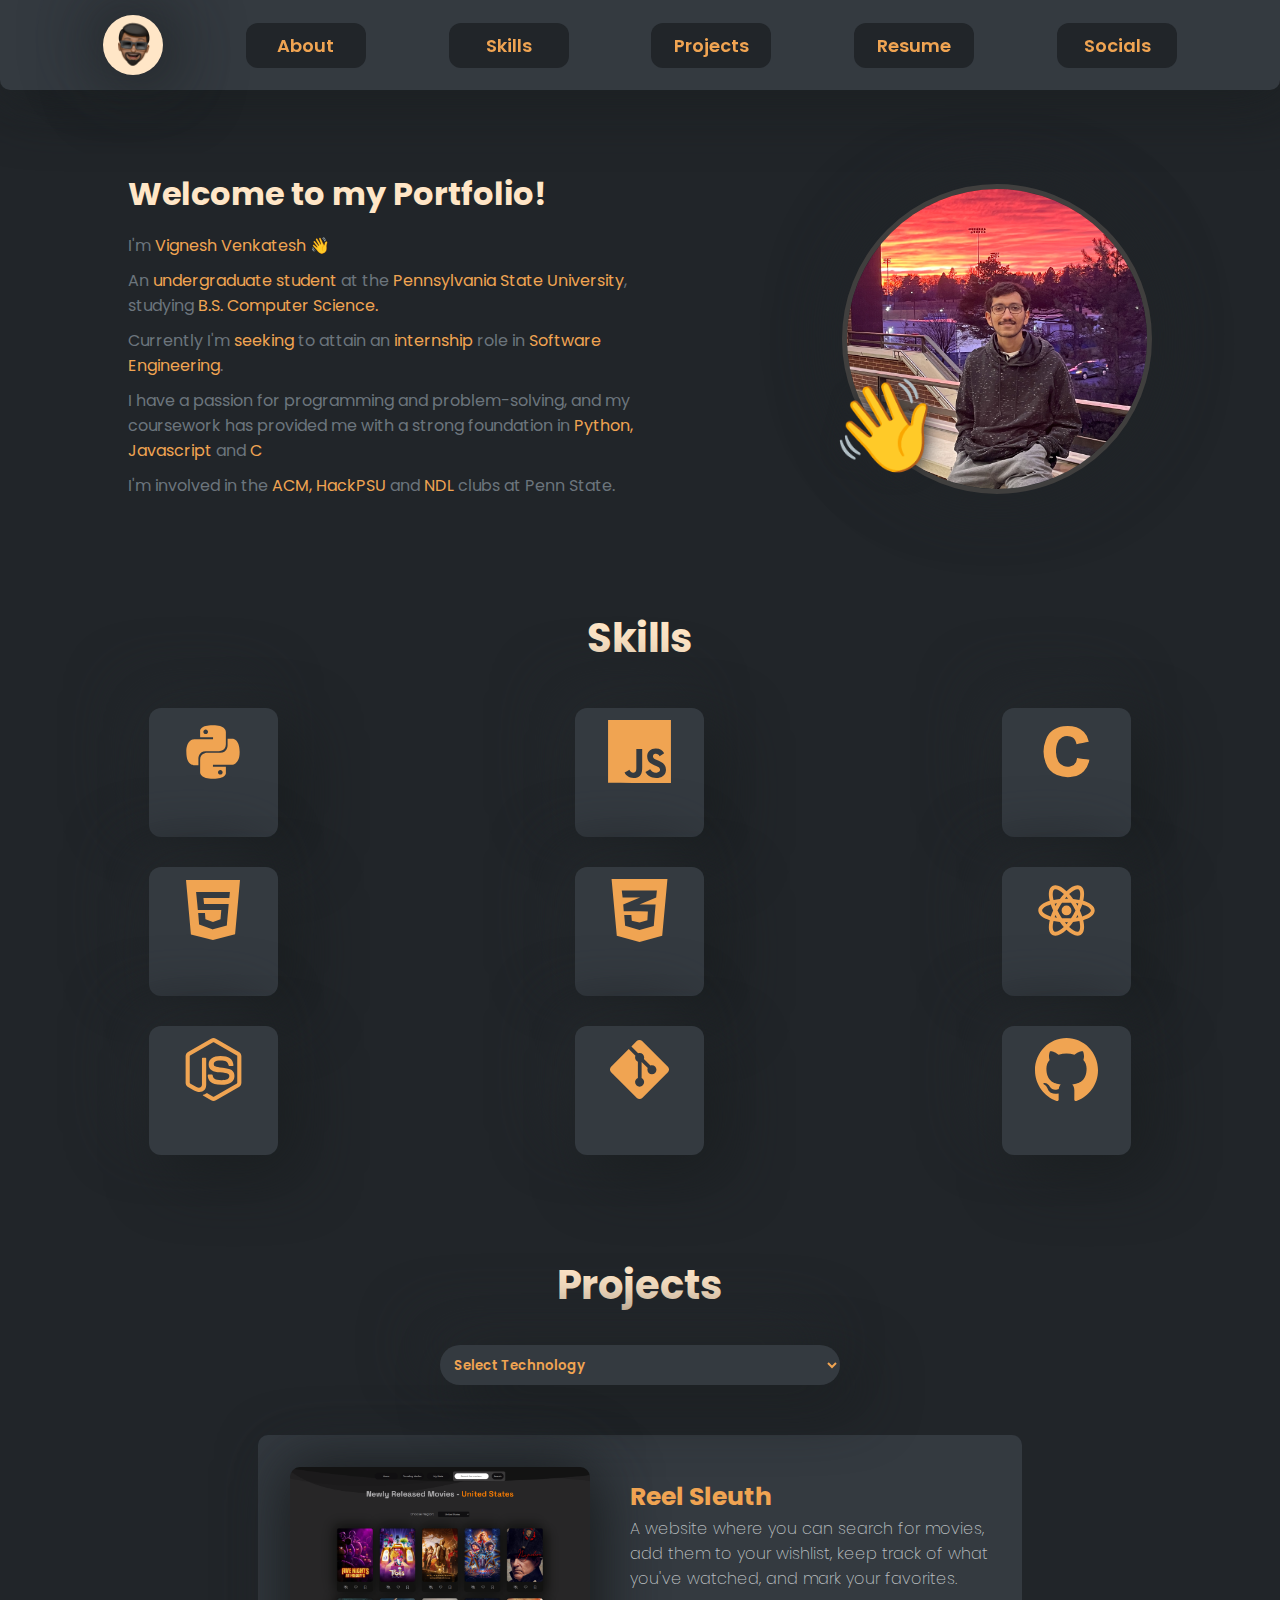
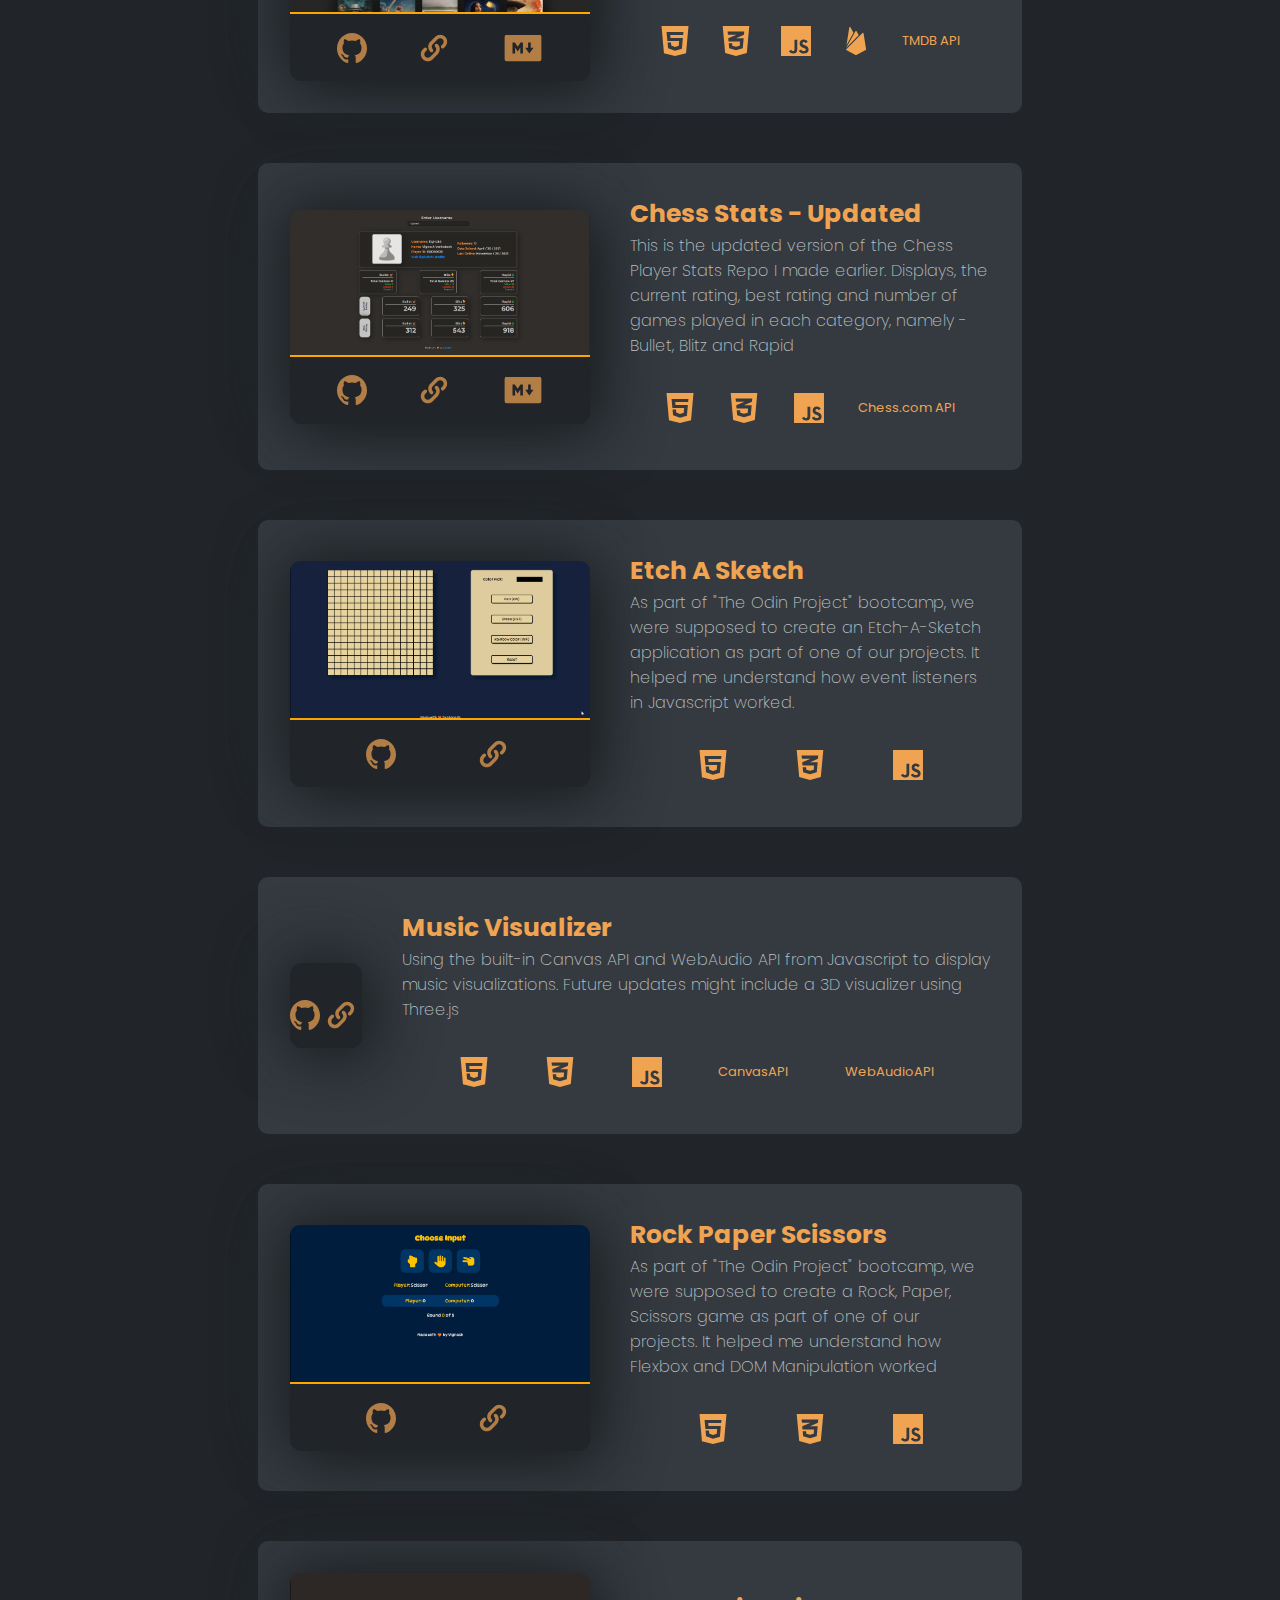
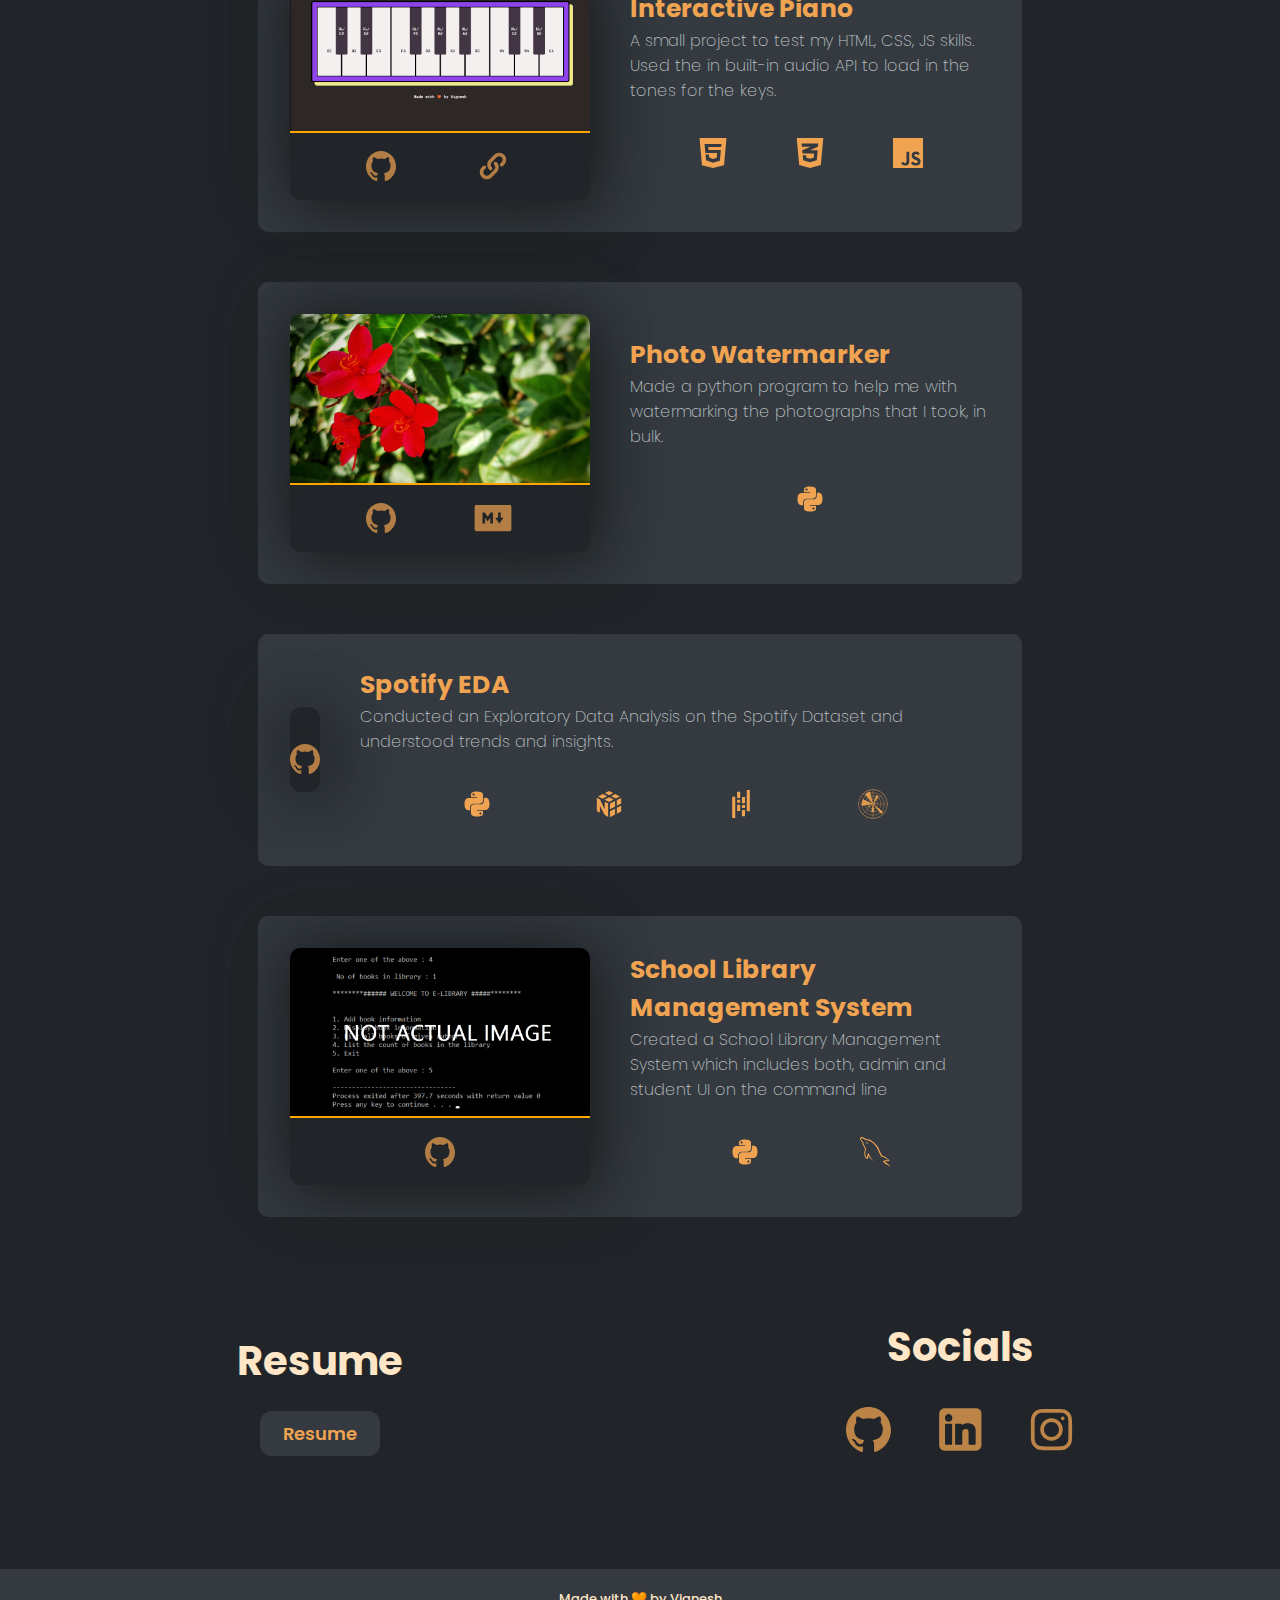
==== commit ee4b48a3: "Minor Changes - (9-Jan-2024)" ====
--- a/index.html
+++ b/index.html
@@ -1,200 +1,246 @@
 <!DOCTYPE html>
 <html lang="en">
-    <head>
-        <meta charset="UTF-8">
-        <meta name="viewport" content="width=device-width, initial-scale=1.0">
-        <link rel="stylesheet" href="https://cdnjs.cloudflare.com/ajax/libs/font-awesome/6.5.1/css/all.min.css" integrity="sha512-DTOQO9RWCH3ppGqcWaEA1BIZOC6xxalwEsw9c2QQeAIftl+Vegovlnee1c9QX4TctnWMn13TZye+giMm8e2LwA==" crossorigin="anonymous" referrerpolicy="no-referrer" />
-        <link rel="stylesheet" href="CSS/index.css">
-        <link rel="shortcut icon" href="./Assets/favicon.ico" type="image/x-icon">
-        <title>Vignesh Venkatesh | Portfolio</title>
-    </head>
-    <body>
-        
-        <div id="navbar">
-            <img src="Assets/profile_image.png" alt="">
-            <button id="about-btn">About</button>
-            <button id="skills-btn">Skills</button>
-            <button id="projects-btn">Projects</button>
-            <button id="resume-btn">Resume</button>
-            <button id="socials-btn">Socials</button>
-        </div>
-
-        <div id="about-section">
-            <div id="about-section-side-1">
-                <h1>Welcome to my Portfolio!</h1>
-                <p>I'm <span>Vignesh Venkatesh</span> 👋</p>
-                <p>An <span>undergraduate student</span> at the <span>Pennsylvania State University</span>, studying <span>B.S. Computer Science.</span></p>
-                <p>Currently I'm <span>seeking</span> to attain an <span>internship</span> role in <span>Software Engineering</span>.</p>
-                <p>I have a passion for programming and problem-solving, and my coursework has provided me with a strong foundation in <span>Python, Javascript</span> and <span>C</span></p>
-                <p>I'm involved in the <span>ACM, HackPSU</span> and <span>NDL</span> clubs at Penn State.</p>
-            </div>
-            <div id="about-section-side-2">
-                <p>👋</p>
-                <img src="Assets/Photo1.png" alt="Vignesh Picture">
-            </div>
-        </div>
-
-        <div id="skills-section">
-            <h2>Skills</h2>
-            <div id="skills-section-panels" class="skills-section-panels">
-
-                <div class="panel-1">
-                    <!-- Python -->
-                    <div id="skill-python" class="skill-panel">
-                        <img src="Assets/Icons/python.svg" alt="Python" class="python">
-
-                        <div class="stars">
-                            <i class="fa-solid fa-star star-on"></i>
-                            <i class="fa-solid fa-star star-on"></i>
-                            <i class="fa-solid fa-star star-on"></i>
-                            <i class="fa-solid fa-star star-on"></i>
-                            <i class="fa-solid fa-star star-on"></i>
-                        </div>
-                    </div>
-
-                    <!-- HTML -->
-                    <div id="skill-html" class="skill-panel">
-                        <img src="Assets/Icons/html.svg" alt="HTML" class="html">
-
-                        <div class="stars">
-                            <i class="fa-solid fa-star star-on"></i>
-                            <i class="fa-solid fa-star star-on"></i>
-                            <i class="fa-solid fa-star star-on"></i>
-                            <i class="fa-solid fa-star star-on"></i>
-                            <i class="fa-solid fa-star star-off"></i>
-                        </div>
-                    </div>
-
-                    <!-- CSS -->
-                    <div id="skill-css" class="skill-panel">
-                        <img src="Assets/Icons/css.svg" alt="CSS" class="css">
-                        <div class="stars">
-                            <i class="fa-solid fa-star star-on"></i>
-                            <i class="fa-solid fa-star star-on"></i>
-                            <i class="fa-solid fa-star star-on"></i>
-                            <i class="fa-solid fa-star star-off"></i>
-                            <i class="fa-solid fa-star star-off"></i>
-                        </div>
-                    </div>
+  <head>
+    <meta charset="UTF-8" />
+    <meta name="viewport" content="width=device-width, initial-scale=1.0" />
+    <link
+      rel="stylesheet"
+      href="https://cdnjs.cloudflare.com/ajax/libs/font-awesome/6.5.1/css/all.min.css"
+      integrity="sha512-DTOQO9RWCH3ppGqcWaEA1BIZOC6xxalwEsw9c2QQeAIftl+Vegovlnee1c9QX4TctnWMn13TZye+giMm8e2LwA=="
+      crossorigin="anonymous"
+      referrerpolicy="no-referrer"
+    />
+    <link rel="stylesheet" href="CSS/index.css" />
+    <link rel="shortcut icon" href="./Assets/favicon.ico" type="image/x-icon" />
+    <title>Vignesh Venkatesh | Portfolio</title>
+  </head>
+  <body>
+    <div id="navbar">
+      <img src="Assets/profile_image.png" alt="" />
+      <button id="about-btn">About</button>
+      <button id="skills-btn">Skills</button>
+      <button id="projects-btn">Projects</button>
+      <button id="resume-btn">Resume</button>
+      <button id="socials-btn">Socials</button>
+    </div>
+
+    <div id="about-section">
+      <div id="about-section-side-1">
+        <h1>Welcome to my Portfolio!</h1>
+        <p>I'm <span>Vignesh Venkatesh</span> 👋</p>
+        <p>
+          An <span>undergraduate student</span> at the
+          <span>Pennsylvania State University</span>, studying
+          <span>B.S. Computer Science.</span>
+        </p>
+        <p>
+          Currently I'm <span>seeking</span> to attain an
+          <span>internship</span> role in <span>Software Engineering</span>.
+        </p>
+        <p>
+          I have a passion for programming and problem-solving, and my
+          coursework has provided me with a strong foundation in
+          <span>Python, Javascript</span> and <span>C</span>
+        </p>
+        <p>
+          I'm involved in the <span>ACM, HackPSU</span> and
+          <span>NDL</span> clubs at Penn State.
+        </p>
+      </div>
+      <div id="about-section-side-2">
+        <p>👋</p>
+        <img src="Assets/Photo1.png" alt="Vignesh Picture" />
+      </div>
+    </div>
+
+    <div id="skills-section">
+      <h2>Skills</h2>
+      <div id="skills-section-panels" class="skills-section-panels">
+        <div class="panel-1">
+          <!-- Python -->
+          <div id="skill-python" class="skill-panel">
+            <img src="Assets/Icons/python.svg" alt="Python" class="python" />
+
+            <div class="stars">
+              <i class="fa-solid fa-star star-on"></i>
+              <i class="fa-solid fa-star star-on"></i>
+              <i class="fa-solid fa-star star-on"></i>
+              <i class="fa-solid fa-star star-on"></i>
+              <i class="fa-solid fa-star star-on"></i>
+            </div>
+          </div>
+
+          <!-- JS -->
+          <div id="skill-js" class="skill-panel">
+            <img src="Assets/Icons/js.svg" alt="JS" class="js" />
+            <div class="stars">
+              <i class="fa-solid fa-star star-on"></i>
+              <i class="fa-solid fa-star star-on"></i>
+              <i class="fa-solid fa-star star-on"></i>
+              <i class="fa-solid fa-star star-on"></i>
+              <i class="fa-solid fa-star star-off"></i>
+            </div>
+          </div>
+
+          <!-- C -->
+          <div id="skill-c" class="skill-panel">
+            <img src="Assets/Icons/C.svg" alt="C" class="c" />
+            <div class="stars">
+              <i class="fa-solid fa-star star-on"></i>
+              <i class="fa-solid fa-star star-on"></i>
+              <i class="fa-solid fa-star star-off"></i>
+              <i class="fa-solid fa-star star-off"></i>
+              <i class="fa-solid fa-star star-off"></i>
+            </div>
+          </div>
+        </div>
+
+        <div class="panel-2">
+          <!-- HTML -->
+          <div id="skill-html" class="skill-panel">
+            <img src="Assets/Icons/html.svg" alt="HTML" class="html" />
+
+            <div class="stars">
+              <i class="fa-solid fa-star star-on"></i>
+              <i class="fa-solid fa-star star-on"></i>
+              <i class="fa-solid fa-star star-on"></i>
+              <i class="fa-solid fa-star star-on"></i>
+              <i class="fa-solid fa-star star-off"></i>
+            </div>
+          </div>
+
+          <!-- CSS -->
+          <div id="skill-css" class="skill-panel">
+            <img src="Assets/Icons/css.svg" alt="CSS" class="css" />
+            <div class="stars">
+              <i class="fa-solid fa-star star-on"></i>
+              <i class="fa-solid fa-star star-on"></i>
+              <i class="fa-solid fa-star star-on"></i>
+              <i class="fa-solid fa-star star-off"></i>
+              <i class="fa-solid fa-star star-off"></i>
+            </div>
+          </div>
+
+          <!-- ReactJS -->
+            <div id="skill-react-js" class="skill-panel">
+                <img src="Assets/Icons/react.svg" alt="ReactJS" class="react-js" />
+                <div class="stars">
+                <i class="fa-solid fa-star star-on"></i>
+                <i class="fa-solid fa-star star-on"></i>
+                <i class="fa-solid fa-star star-on"></i>
+                <i class="fa-solid fa-star star-off"></i>
+                <i class="fa-solid fa-star star-off"></i>
                 </div>
-               
-                <div class="panel-2">
-                    <!-- JS -->
-                    <div id="skill-js" class="skill-panel">
-                        <img src="Assets/Icons/js.svg" alt="JS" class="js">
-                        <div class="stars">
-                            <i class="fa-solid fa-star star-on"></i>
-                            <i class="fa-solid fa-star star-on"></i>
-                            <i class="fa-solid fa-star star-on"></i>
-                            <i class="fa-solid fa-star star-on"></i>
-                            <i class="fa-solid fa-star star-off"></i>
-                        </div>
-                    </div>
-
-                    <!-- Git -->
-                    <div id="skill-git" class="skill-panel">
-                        <img src="Assets/Icons/git.svg" alt="Git" class="git">
-                        <div class="stars">
-                            <i class="fa-solid fa-star star-on"></i>
-                            <i class="fa-solid fa-star star-on"></i>
-                            <i class="fa-solid fa-star star-on"></i>
-                            <i class="fa-solid fa-star star-off"></i>
-                            <i class="fa-solid fa-star star-off"></i>
-                        </div>
-                    </div>
-
-                    <!-- Github -->
-                    <div id="skill-github" class="skill-panel">
-                        <img src="Assets/Icons/github.svg" alt="GitHub" class="github">
-                        <div class="stars">
-                            <i class="fa-solid fa-star star-on"></i>
-                            <i class="fa-solid fa-star star-on"></i>
-                            <i class="fa-solid fa-star star-on"></i>
-                            <i class="fa-solid fa-star star-off"></i>
-                            <i class="fa-solid fa-star star-off"></i>
-                        </div>
-                    </div>
-                </div>
-
-                <div class="panel-3">
-                    <!-- C -->
-                    <div id="skill-js" class="skill-panel">
-                        <img src="Assets/Icons/C.svg" alt="C" class="c">
-                        <div class="stars">
-                            <i class="fa-solid fa-star star-on"></i>
-                            <i class="fa-solid fa-star star-on"></i>
-                            <i class="fa-solid fa-star star-off"></i>
-                            <i class="fa-solid fa-star star-off"></i>
-                            <i class="fa-solid fa-star star-off"></i>
-                        </div>
-                    </div>
-
-                    
-                </div>
-                
-            </div>
-
-
-            
-
-        </div>
-
-        <div id="projects-section">
-            <h2>Projects</h2>
-            
-            <div class="project-tech-select">
-                <select name="mySelect" id="project-tech-select">
-                    <option value="select" selected disabled="true">Select Technology</option>
-                    <option value="All">All Projects</option>
-                    <option value="HTML">HTML</option>
-                    <option value="CSS">CSS</option>
-                    <option value="JS">JavaScript</option>
-                    <option value="Python">Python</option>
-                    <option value="Firebase">Firebase</option>
-                    <option value="Numpy">Numpy</option>
-                    <option value="Pandas">Pandas</option>
-                    <option value="Matplotlib">Matplotlib</option>
-                    <option value="MySQL">MySQL</option>
-                    <option value="WebAudioAPI">WebAudioAPI</option>
-                    <option value="CanvasAPI">CanvasAPI</option>
-                    <option value="TMDB API">TMDB API</option>
-                    <option value="Chess.com API">Chess.com API</option>
-                    
-                </select>
-
-                <div id="project-section-panels">
-                    
-                </div>
-            </div>
-            
-        </div>
-
-        <div id="final-section">
-
-            <div id="resume-section">
-                <h2>Resume</h2>
-                <a href="./Assets/Resume.pdf" target="_blank"><button id="resume-btn">Resume</button></a>
-            </div>
-
-            <div id="socials-section">
-                <h2>Socials</h2>
-                <div class="socials-section-links">
-                    <a href="https://www.github.com/Vignesh-Venkatesh" target="_blank"><img src="./Assets/Icons/github.svg" alt="Github" class="github-icon"></a>
-                    <a href="https://www.linkedin.com/in/vignesh-2k3/" target="_blank"><img src="./Assets/Icons/linkedin.svg" alt="LinkedIn" class="linkedin"></a>
-                    <a href="https://www.instagram.com/vignesh2k3/" target="_blank"><img src="./Assets/Icons/instagram.svg" alt="Instagram" class="instagram"></a>
- 
-                </div>
-
-            </div>
-
-        </div>
-
-        <div id="footer">
-            <p>Made with 🧡 by Vignesh</p>
-        </div>
-
-
-        <script src="JS/index.js"></script>
-        <script src="./JS/projects.js"></script>
-    </body>
-</html>+            </div>
+        </div>
+
+          <div class="panel-3">
+            <!-- NodeJS -->
+            <div id="skill-node-js" class="skill-panel">
+              <img src="Assets/Icons/nodejs.svg" alt="NodeJS" class="node-js" />
+              <div class="stars">
+                <i class="fa-solid fa-star star-on"></i>
+                <i class="fa-solid fa-star star-on"></i>
+                <i class="fa-solid fa-star star-off"></i>
+                <i class="fa-solid fa-star star-off"></i>
+                <i class="fa-solid fa-star star-off"></i>
+              </div>
+            </div>
+
+            <!-- Git -->
+            <div id="skill-git" class="skill-panel">
+              <img src="Assets/Icons/git.svg" alt="Git" class="git" />
+              <div class="stars">
+                <i class="fa-solid fa-star star-on"></i>
+                <i class="fa-solid fa-star star-on"></i>
+                <i class="fa-solid fa-star star-on"></i>
+                <i class="fa-solid fa-star star-off"></i>
+                <i class="fa-solid fa-star star-off"></i>
+              </div>
+            </div>
+
+            <!-- Github -->
+            <div id="skill-github" class="skill-panel">
+              <img src="Assets/Icons/github.svg" alt="GitHub" class="github" />
+              <div class="stars">
+                <i class="fa-solid fa-star star-on"></i>
+                <i class="fa-solid fa-star star-on"></i>
+                <i class="fa-solid fa-star star-on"></i>
+                <i class="fa-solid fa-star star-off"></i>
+                <i class="fa-solid fa-star star-off"></i>
+              </div>
+            </div>
+          </div>
+        </div>
+      </div>
+    </div>
+
+    <div id="projects-section">
+      <h2>Projects</h2>
+
+      <div class="project-tech-select">
+        <select name="mySelect" id="project-tech-select">
+          <option value="select" selected disabled="true">
+            Select Technology
+          </option>
+          <option value="All">All Projects</option>
+          <option value="HTML">HTML</option>
+          <option value="CSS">CSS</option>
+          <option value="JS">JavaScript</option>
+          <option value="Python">Python</option>
+          <option value="Firebase">Firebase</option>
+          <option value="Numpy">Numpy</option>
+          <option value="Pandas">Pandas</option>
+          <option value="Matplotlib">Matplotlib</option>
+          <option value="MySQL">MySQL</option>
+          <option value="WebAudioAPI">WebAudioAPI</option>
+          <option value="CanvasAPI">CanvasAPI</option>
+          <option value="TMDB API">TMDB API</option>
+          <option value="Chess.com API">Chess.com API</option>
+        </select>
+
+        <div id="project-section-panels"></div>
+      </div>
+    </div>
+
+    <div id="final-section">
+      <div id="resume-section">
+        <h2>Resume</h2>
+        <a href="./Assets/Resume.pdf" target="_blank"
+          ><button id="resume-btn">Resume</button></a
+        >
+      </div>
+
+      <div id="socials-section">
+        <h2>Socials</h2>
+        <div class="socials-section-links">
+          <a href="https://www.github.com/Vignesh-Venkatesh" target="_blank"
+            ><img
+              src="./Assets/Icons/github.svg"
+              alt="Github"
+              class="github-icon"
+          /></a>
+          <a href="https://www.linkedin.com/in/vignesh-2k3/" target="_blank"
+            ><img
+              src="./Assets/Icons/linkedin.svg"
+              alt="LinkedIn"
+              class="linkedin"
+          /></a>
+          <a href="https://www.instagram.com/vignesh2k3/" target="_blank"
+            ><img
+              src="./Assets/Icons/instagram.svg"
+              alt="Instagram"
+              class="instagram"
+          /></a>
+        </div>
+      </div>
+    </div>
+
+    <div id="footer">
+      <p>Made with 🧡 by Vignesh</p>
+    </div>
+
+    <script src="JS/index.js"></script>
+    <script src="./JS/projects.js"></script>
+  </body>
+</html>
--- a/CSS/index.css
+++ b/CSS/index.css
@@ -1,682 +1,676 @@
-@import url('https://fonts.googleapis.com/css2?family=Montserrat:ital,wght@0,100;0,200;0,300;0,400;0,500;0,600;0,700;0,800;0,900;1,100;1,200;1,300;1,400;1,500;1,600;1,700;1,800;1,900&family=Poppins:ital,wght@0,100;0,200;0,300;0,400;0,500;0,600;0,700;0,800;0,900;1,100;1,200;1,300;1,400;1,500;1,600;1,700;1,800;1,900&family=Space+Grotesk:wght@300;400;500;600;700&display=swap');
-
-:root{
-    --color-1: #212529;
-    --color-2: #343a40;
-    --color-3: #495057;
-    --color-4: #6c757d;
-    --color-5: #ff4800;
-    --color-6: #ff5400;
-    --color-7: #ff6000;
-    --color-8: #ff6d00;
-    --color-9: #ff7900;
-    --color-10: #ff8500;
-    --font-1: "Poppins";
-    --font-color-1: #f0a452;
-    --font-color-2: #212529;
-    --font-color-3: #ffe6c7;
-}
-
-*{
-    margin: 0px;
-    padding: 0px;
-    cursor: url('../Assets/pointer.svg') 10 10, auto;
-}
-
-body{
-    box-sizing: border-box;
-    background: var(--color-1);
-    font-family: var(--font-1);
-}
-
-#navbar{
-    position: fixed;
-    top: 0;
-    left: 0;
-    right: 0;
-    z-index: 100;
+@import url("https://fonts.googleapis.com/css2?family=Montserrat:ital,wght@0,100;0,200;0,300;0,400;0,500;0,600;0,700;0,800;0,900;1,100;1,200;1,300;1,400;1,500;1,600;1,700;1,800;1,900&family=Poppins:ital,wght@0,100;0,200;0,300;0,400;0,500;0,600;0,700;0,800;0,900;1,100;1,200;1,300;1,400;1,500;1,600;1,700;1,800;1,900&family=Space+Grotesk:wght@300;400;500;600;700&display=swap");
+
+:root {
+  --color-1: #212529;
+  --color-2: #343a40;
+  --color-3: #495057;
+  --color-4: #6c757d;
+  --color-5: #ff4800;
+  --color-6: #ff5400;
+  --color-7: #ff6000;
+  --color-8: #ff6d00;
+  --color-9: #ff7900;
+  --color-10: #ff8500;
+  --font-1: "Poppins";
+  --font-color-1: #f0a452;
+  --font-color-2: #212529;
+  --font-color-3: #ffe6c7;
+}
+
+* {
+  margin: 0px;
+  padding: 0px;
+  cursor: url("../Assets/pointer.svg") 10 10, auto;
+}
+
+body {
+  box-sizing: border-box;
+  background: var(--color-1);
+  font-family: var(--font-1);
+}
+
+#navbar {
+  position: fixed;
+  top: 0;
+  left: 0;
+  right: 0;
+  z-index: 100;
+  display: flex;
+  justify-content: space-evenly;
+  background: var(--color-2);
+  height: 50px;
+  padding: 20px;
+  align-items: center;
+  box-shadow: 10px 10px 60px #1b1f21, -10px -10px 60px #25292d;
+  border-radius: 0 0 10px 10px;
+}
+
+#navbar img {
+  width: 60px;
+  background: var(--font-color-3);
+  border-radius: 50%;
+  box-shadow: 10px 10px 70px #1b1f21, -10px -10px 70px #25292d;
+}
+
+#navbar button {
+  height: 45px;
+  width: 120px;
+  font-family: var(--font-1);
+  border: 2px solid transparent;
+  color: var(--font-color-1);
+  cursor: pointer;
+  cursor: url("../Assets/pointer-2.svg") 10 10, auto;
+  border-radius: 12px;
+  font-weight: 600;
+  font-size: 18px;
+
+  border-radius: 12px;
+  background: #212529;
+  transition: all ease 0.25s;
+}
+
+#navbar button:hover {
+  border-radius: 12px;
+  background: #212529;
+  box-shadow: 5px 5px 66px #202427, -5px -5px 66px #22262b;
+
+  background: var(--font-color-1);
+  color: var(--font-color-2);
+}
+
+#about-section {
+  display: flex;
+  width: 80%;
+  justify-content: center;
+  margin-left: auto;
+  margin-right: auto;
+  margin-top: 170px;
+  align-items: center;
+}
+
+#about-section-side-1 {
+  margin-right: 10px;
+  width: 520px;
+}
+
+#about-section-side-1 h1 {
+  color: var(--font-color-3);
+  margin-bottom: 15px;
+}
+
+#about-section-side-1 p {
+  color: #6c757d;
+  margin-bottom: 10px;
+}
+
+#about-section-side-1 span {
+  color: var(--font-color-1);
+  font-weight: 400;
+}
+
+#about-section-side-2 {
+  width: 520px;
+  display: flex;
+  justify-content: flex-end;
+  align-items: flex-end;
+  animation: rotateText 2s cubic-bezier(0.455, 0.03, 0.515, 0.955) infinite
+    alternate;
+}
+
+#about-section img {
+  width: 300px;
+  border-radius: 50%;
+  border: 5px solid #403f3e;
+  box-shadow: 5px 5px 66px #202427, -5px -5px 66px #22262b;
+}
+
+#about-section-side-2 p {
+  font-size: 90px;
+  z-index: 1;
+  position: relative;
+  left: 100px;
+  text-shadow: var(--color-1) 1px 0 20px;
+  animation: rotateText 0.5s linear infinite alternate;
+}
+
+@keyframes rotateText {
+  0% {
+    transform: rotate(2deg);
+  }
+  100% {
+    transform: rotate(-2deg);
+  }
+}
+
+#skills-section {
+  margin-top: 100px;
+}
+
+#skills-section h2 {
+  text-align: center;
+  font-size: 40px;
+  color: var(--font-color-3);
+}
+
+.skills-section-panels {
+  display: flex;
+  justify-content: space-around;
+  flex-direction: column;
+  flex-wrap: wrap;
+  margin-top: 40px;
+}
+
+.stars {
+  font-size: 15px;
+}
+
+.star-on {
+  color: var(--font-color-1);
+}
+
+.star-off {
+  color: var(--font-color-2);
+}
+
+.panel-1 {
+  display: flex;
+  justify-content: space-around;
+}
+
+.panel-2 {
+  margin-top: 30px;
+  display: flex;
+  justify-content: space-around;
+}
+
+.panel-3 {
+  margin-top: 30px;
+  display: flex;
+  justify-content: space-around;
+}
+
+.skill-panel {
+  background: var(--color-2);
+  font-size: 55px;
+  color: var(--font-color-1);
+  width: 125px;
+  height: 125px;
+  border-radius: 12px;
+  text-align: center;
+  border: 2px solid transparent;
+  border-radius: 12px;
+
+  box-shadow: 20px 20px 60px #1b1f21, -20px -20px 60px #25292d;
+
+  transition: all ease 0.25s;
+}
+
+.skill-panel:hover {
+  border: 2px solid var(--font-color-1);
+  transform: translateY(-10px);
+}
+
+.skill-panel .python {
+  transform: translateY(10px);
+}
+
+.skill-panel .html {
+  transform: translateY(10px);
+  width: 60px;
+}
+
+.skill-panel .css {
+  transform: translateY(10px);
+  width: 63px;
+}
+
+.skill-panel .js {
+  transform: translateY(10px);
+  width: 63px;
+}
+
+.skill-panel .git {
+  transform: translateY(10px);
+  width: 63px;
+}
+
+.skill-panel .github {
+  transform: translateY(10px);
+  width: 63px;
+}
+
+.skill-panel .c {
+  transform: translateY(10px);
+  width: 63px;
+}
+
+.skill-panel .react-js {
+  transform: translateY(10px);
+  width: 63px;
+}
+
+.skill-panel .node-js {
+  transform: translateY(10px);
+  width: 63px;
+}
+
+#projects-section {
+  margin-top: 100px;
+}
+
+#projects-section h2 {
+  text-align: center;
+  font-size: 40px;
+  color: var(--font-color-3);
+}
+
+.project-tech-select {
+  margin-top: 30px;
+  text-align: center;
+}
+
+#project-tech-select {
+  cursor: url("../Assets/pointer-2.svg") 10 10, auto;
+  font-family: var(--font-1);
+  font-weight: 600;
+  background: var(--color-2);
+  width: 400px;
+  height: 40px;
+  border: none;
+  border-radius: 50px;
+  padding: 10px;
+  color: var(--font-color-1);
+  box-shadow: 20px 20px 60px #1b1f21, -20px -20px 60px #25292d;
+}
+
+.project-panel {
+  display: flex;
+  width: 700px;
+  margin-left: auto;
+  margin-right: auto;
+  margin-top: 50px;
+  background: var(--color-2);
+  padding: 30px;
+  border-radius: 10px;
+  border: 2px solid transparent;
+  transition: all ease 0.25s;
+}
+
+.project-panel:hover {
+  border: 2px solid var(--font-color-1);
+  transform: translateY(-20px);
+  /* background: #202427; */
+  box-shadow: 20px 20px 60px #1b1f21, -20px -20px 60px #25292d;
+}
+
+.project-panel-side-1 {
+  margin-right: 40px;
+  align-self: center;
+  background: var(--color-1);
+  border-radius: 12px;
+  box-shadow: 10px 10px 60px #1b1f21, -10px -10px 60px #25292d;
+}
+
+.project-panel .project-panel-side-1 img {
+  width: 300px;
+  border-radius: 10px 10px 0 0;
+  border-bottom: 2px solid orange;
+  /* box-shadow:  10px 10px 60px #1b1f21,
+                -10px -10px 60px #25292d; */
+}
+
+.project-panel-side-1 .links-div {
+  display: flex;
+  width: 100%;
+  justify-content: space-evenly;
+  /* margin-top: 20px; */
+  background: var(--color-1);
+  height: 60px;
+  align-items: center;
+  border-radius: 12px;
+}
+.project-panel-side-1 .links-div img {
+  width: 30px;
+  border-bottom: none;
+  opacity: 0.7;
+  cursor: url("../Assets/pointer-2.svg") 10 10, auto;
+}
+
+.project-panel-side-1 .links-div img:hover {
+  opacity: 1;
+}
+
+.project-panel-side-1 .links-div .website {
+  width: 42px;
+}
+
+.project-panel-side-1 .links-div .blog {
+  width: 42px;
+}
+
+.project-panel h1 {
+  font-size: 25px;
+  color: var(--font-color-1);
+}
+
+.project-panel p {
+  color: #bdc0c2;
+  font-weight: 200;
+}
+
+.project-panel-side-2 {
+  text-align: left;
+  display: flex;
+  flex-direction: column;
+  justify-content: center;
+}
+
+.project-panel-side-2 .technologies-div {
+  display: flex;
+  width: 100%;
+  justify-content: space-evenly;
+  margin-top: 20px;
+  /* background: var(--color-1); */
+  height: 60px;
+  align-items: center;
+}
+
+.project-panel-side-2 .technologies-div img {
+  width: 30px;
+}
+
+.project-panel-side-2 .technologies-div p {
+  font-size: 13px;
+  font-weight: 400;
+  color: var(--font-color-1);
+}
+
+#final-section {
+  margin-top: 100px;
+  display: flex;
+  justify-content: space-around;
+}
+
+#resume-section {
+  display: flex;
+  flex-direction: column;
+  justify-content: center;
+  align-items: center;
+  width: 300px;
+}
+
+#resume-section h2 {
+  font-size: 40px;
+  color: var(--font-color-3);
+}
+
+#resume-section button {
+  height: 45px;
+  width: 120px;
+  font-family: var(--font-1);
+  border: 2px solid transparent;
+  color: var(--font-color-1);
+  cursor: pointer;
+  cursor: url("../Assets/pointer-2.svg") 10 10, auto;
+  border-radius: 12px;
+  font-weight: 600;
+  font-size: 18px;
+  margin-top: 20px;
+  border-radius: 12px;
+  background: var(--color-2);
+  transition: all ease 0.25s;
+}
+
+#resume-section button:hover {
+  border-radius: 12px;
+  box-shadow: 5px 5px 66px #202427, -5px -5px 66px #22262b;
+
+  background: var(--font-color-1);
+  color: var(--color-2);
+}
+
+#socials-section {
+  display: flex;
+  flex-direction: column;
+  justify-content: center;
+  align-items: center;
+  width: 300px;
+}
+
+#socials-section h2 {
+  font-size: 40px;
+  color: var(--font-color-3);
+}
+
+#socials-section .socials-section-links {
+  width: 100%;
+  margin-top: 20px;
+  display: flex;
+  justify-content: space-evenly;
+  align-items: center;
+}
+
+#socials-section .socials-section-links .linkedin {
+  width: 65px;
+}
+
+#socials-section img {
+  width: 45px;
+  opacity: 0.75;
+  transition: all ease 0.25s;
+  cursor: url("../Assets/pointer-2.svg") 10 10, auto;
+}
+
+#socials-section img:hover {
+  opacity: 1;
+  transform: translateY(-10px);
+}
+
+#footer {
+  margin-top: 100px;
+  background: var(--color-2);
+  height: 60px;
+  display: flex;
+  justify-content: center;
+  align-items: center;
+}
+
+#footer p {
+  color: var(--font-color-3);
+  font-weight: 500;
+  font-size: 13px;
+}
+
+@media screen and (max-width: 767px) {
+  body {
+    margin: 0;
+    padding: 0;
+  }
+
+  #navbar {
+    max-width: 100vw;
+    padding: 10px;
+  }
+
+  #navbar img {
+    display: none;
+  }
+
+  #navbar button {
+    font-size: 9px;
+    width: 50px;
+    height: 30px;
+    padding: 0;
+  }
+
+  #about-section {
+    margin-top: 20px;
+    max-width: 100vw;
     display: flex;
-    justify-content: space-evenly;
-    background: var(--color-2);
-    height: 50px;
-    padding: 20px;
+    flex-direction: column-reverse;
     align-items: center;
-    box-shadow:  10px 10px 60px #1b1f21,
-                -10px -10px 60px #25292d;
-    border-radius: 0 0 10px 10px;
-}
-
-#navbar img{
-    width: 60px;
-    background: var(--font-color-3);
-    border-radius: 50%;
-    box-shadow:  10px 10px 70px #1b1f21,
-                -10px -10px 70px #25292d;
-}
-
-#navbar button{
-    height: 45px;
-    width: 120px;
-    font-family: var(--font-1);
-    border: 2px solid transparent;
-    color: var(--font-color-1);
-    cursor: pointer;
-    cursor: url('../Assets/pointer-2.svg') 10 10, auto;
-    border-radius: 12px;
-    font-weight: 600;
-    font-size: 18px;
-
-    border-radius: 12px;
-    background: #212529;
-    transition: all ease 0.25s;
-}
-
-#navbar button:hover{
-    border-radius: 12px;
-    background: #212529;
-    box-shadow:  5px 5px 66px #202427,
-                -5px -5px 66px #22262b;
-
-    background: var(--font-color-1);
-    color: var(--font-color-2);
-}
-
-#about-section{
+  }
+
+  #about-section #about-section-side-1 {
+    width: 100%;
+    text-align: center;
+    margin-right: 0;
+  }
+
+  #about-section #about-section-side-2 {
+    width: 80%;
+    text-align: center;
+    display: block;
+  }
+
+  #about-section #about-section-side-2 img {
+    width: 200px;
+  }
+
+  #about-section #about-section-side-2 p {
+    font-size: 60px;
+    left: -65px;
+    top: 220px;
+  }
+
+  #skills-section {
+    margin-top: 40px;
+    max-width: 100vw;
+    text-align: center;
+  }
+
+  #skills-section-panels {
     display: flex;
+    align-items: center;
+    margin-top: 10px;
+  }
+
+  .panel-1 {
+    display: flex;
+    flex-direction: column;
+  }
+
+  .panel-1 > * {
+    margin-top: 30px;
+  }
+
+  .panel-2 {
+    margin-top: 0;
+    display: flex;
+    flex-direction: column;
+  }
+
+  .panel-2 > * {
+    margin-top: 30px;
+  }
+
+  .panel-3 {
+    margin-top: 0;
+    display: flex;
+    flex-direction: column;
+  }
+
+  .panel-3 > * {
+    margin-top: 30px;
+  }
+
+  #projects-section {
+    max-width: 100vw;
+  }
+
+  #project-tech-select {
     width: 80%;
-    justify-content: center;
+  }
+
+  .project-tech-select #project-section-panels {
+    display: block;
+    width: 80%;
+    text-align: center;
     margin-left: auto;
     margin-right: auto;
-    margin-top: 170px;
+  }
+
+  .project-tech-select #project-section-panels .project-panel {
+    width: 70%;
+    flex-direction: column;
     align-items: center;
-}
-
-#about-section-side-1{
-    margin-right: 10px;
-    width: 520px;
-}
-
-#about-section-side-1 h1{
-    color: var(--font-color-3);
-    margin-bottom: 15px;
-}
-
-#about-section-side-1 p{
-    color: #6c757d;
-    margin-bottom: 10px;
-}
-
-#about-section-side-1 span{
-    color: var(--font-color-1);
-    font-weight: 400;
-}
-
-#about-section-side-2{
-    width: 520px;
-    display: flex;
-    justify-content: flex-end;
-    align-items: flex-end;
-    animation: rotateText 2s cubic-bezier(0.455, 0.03, 0.515, 0.955) infinite alternate;
-}
-
-#about-section img{
-    width: 300px;
-    border-radius: 50%;
-    border: 5px solid #403f3e;
-    box-shadow:  5px 5px 66px #202427,
-                -5px -5px 66px #22262b;
-                
-}
-
-#about-section-side-2 p{
-    font-size: 90px;
-    z-index: 1;
-    position: relative;
-    left: 100px;
-    text-shadow: var(--color-1) 1px 0 20px;
-    animation: rotateText 0.5s linear infinite alternate;
-}
-
-
-@keyframes rotateText {
-    0% {
-        transform: rotate(2deg);
-    }
-    100% {
-        transform: rotate(-2deg);
-    }
-}
-
-#skills-section{
-    margin-top: 100px;
-}
-
-#skills-section h2{
+    border: 2px solid var(--font-color-1);
+  }
+
+  #project-section-panels .project-panel-side-1 {
+    width: 100%;
+    flex-direction: column;
+    margin-right: 0;
+  }
+
+  #project-section-panels .project-panel-side-1 img {
+    width: 100%;
+  }
+
+  #project-section-panels .project-panel-side-1 .links-div img {
+    width: 25px;
+    opacity: 1;
+  }
+
+  #project-section-panels .project-panel-side-2 {
+    margin-top: 30px;
+    width: 100%;
+    flex-direction: column;
+    margin-right: 0;
+  }
+
+  #project-section-panels .project-panel-side-2 h1 {
     text-align: center;
-    font-size: 40px;
-    color: var(--font-color-3)
-}
-
-.skills-section-panels{
-    display: flex;
-    justify-content: space-around;
+  }
+
+  #project-section-panels .project-panel-side-2 p {
+    text-align: center;
+  }
+
+  #project-section-panels .project-panel-side-2 .technologies-div {
+    width: 100%;
+    flex-wrap: wrap;
+  }
+
+  #project-section-panels .project-panel-side-2 .technologies-div p {
+    font-size: 10px;
+  }
+  #project-section-panels .project-panel-side-2 .technologies-div img {
+    width: 20px;
+  }
+
+  #final-section {
+    max-width: 100vw;
     flex-direction: column;
-    flex-wrap: wrap;
+  }
+
+  #resume-section {
+    width: 100%;
+  }
+
+  #resume-btn {
+    margin: 0;
+  }
+
+  #socials-section {
     margin-top: 40px;
-}
-
-.stars{
-    font-size: 15px;
-}
-
-.star-on{
-    color: var(--font-color-1);
-}
-
-.star-off{
-    color: var(--font-color-2);
-}
-
-.panel-1{
-    display: flex;
-    justify-content: space-around;
-}
-
-.panel-2{
-    margin-top: 30px;
-    display: flex;
-    justify-content: space-around;
-}
-
-.panel-3{
-    margin-top: 30px;
-    display: flex;
-    justify-content: space-around;
-}
-
-.skill-panel{
-    
-    background: var(--color-2);
-    font-size: 55px;
-    color: var(--font-color-1);
-    width: 125px;
-    height: 125px;
-    border-radius: 12px;
-    text-align: center;
-    border: 2px solid transparent;
-    border-radius: 12px;
-
-    box-shadow:  20px 20px 60px #1b1f21,
-                 -20px -20px 60px #25292d;
-    
-    transition: all ease 0.25s;
-}
-
-.skill-panel:hover{
-    border: 2px solid var(--font-color-1);
-    transform: translateY(-10px);
-}
-
-.skill-panel .python{
-    transform: translateY(10px);
-}
-
-.skill-panel .html{
-    transform: translateY(10px);
-    width: 60px;
-}
-
-.skill-panel .css{
-    transform: translateY(10px);
-    width: 63px;
-}
-
-.skill-panel .js{
-    transform: translateY(10px);
-    width: 63px;
-}
-
-.skill-panel .git{
-    transform: translateY(10px);
-    width: 63px;
-}
-
-.skill-panel .github{
-    transform: translateY(10px);
-    width: 63px;
-}
-
-.skill-panel .c{
-    transform: translateY(10px);
-    width: 63px;
-}
-
-#projects-section{
-    margin-top: 100px;
-}
-
-#projects-section h2{
-    text-align: center;
-    font-size: 40px;
-    color: var(--font-color-3)
-}
-
-.project-tech-select{
-    margin-top: 30px;
-    text-align: center; 
-}
-
-#project-tech-select{
-    cursor: url('../Assets/pointer-2.svg') 10 10, auto;
-    font-family: var(--font-1);
-    font-weight: 600;
-    background: var(--color-2);
-    width: 400px;
-    height: 40px;
-    border: none;
-    border-radius: 50px;
-    padding: 10px;
-    color: var(--font-color-1);
-    box-shadow:  20px 20px 60px #1b1f21,
-                -20px -20px 60px #25292d;
-}
-
-.project-panel{
-    display: flex;
-    width: 700px;
-    margin-left: auto;
-    margin-right: auto;
-    margin-top: 50px;
-    background: var(--color-2);
-    padding: 30px;
-    border-radius: 10px;
-    border: 2px solid transparent;
-    transition: all ease 0.25s;
-}
-
-.project-panel:hover{
-    border: 2px solid var(--font-color-1);
-    transform: translateY(-20px);
-    /* background: #202427; */
-    box-shadow:  20px 20px 60px #1b1f21,
-                -20px -20px 60px #25292d;
-}
-
-.project-panel-side-1{
-    margin-right: 40px;
-    align-self: center;
-    background: var(--color-1);
-    border-radius: 12px;
-    box-shadow:  10px 10px 60px #1b1f21,
-                -10px -10px 60px #25292d;
-}
-
-.project-panel .project-panel-side-1 img{
-    width: 300px;
-    border-radius: 10px 10px 0 0;
-    border-bottom: 2px solid orange;
-    /* box-shadow:  10px 10px 60px #1b1f21,
-                -10px -10px 60px #25292d; */
-    
-}
-
-.project-panel-side-1 .links-div{
-    display: flex;
     width: 100%;
-    justify-content: space-evenly;
-    /* margin-top: 20px; */
-    background: var(--color-1);
-    height: 60px;
-    align-items: center;
-    border-radius: 12px;
-}
-.project-panel-side-1 .links-div img{
-    width: 30px;
-    border-bottom: none;
-    opacity: 0.7;
-    cursor: url('../Assets/pointer-2.svg') 10 10, auto;
-}
-
-.project-panel-side-1 .links-div img:hover{
+  }
+
+  #socials-section .socials-section-links {
+    margin-top: 0px;
+  }
+
+  #socials-section img {
     opacity: 1;
-}
-
-.project-panel-side-1 .links-div .website{
-    width: 42px;
-}
-
-.project-panel-side-1 .links-div .blog{
-    width: 42px;
-}
-
-
-.project-panel h1{
-    font-size: 25px;
-    color: var(--font-color-1);
-}
-
-.project-panel p{
-    color: #bdc0c2;
-    font-weight: 200;
-}
-
-.project-panel-side-2{
-    text-align: left;
-    display: flex;
-    flex-direction: column;
-    justify-content: center;
-}
-
-.project-panel-side-2 .technologies-div{
-    display: flex;
-    width: 100%;
-    justify-content: space-evenly;
-    margin-top: 20px;
-    /* background: var(--color-1); */
-    height: 60px;
-    align-items: center;
-}
-
-.project-panel-side-2 .technologies-div img{
-    width: 30px;
-}
-
-.project-panel-side-2 .technologies-div p{
-    font-size: 13px;
-    font-weight: 400;
-    color: var(--font-color-1);
-}
-
-#final-section{
-    margin-top: 100px;
-    display: flex;
-    justify-content: space-around;
-    
-}
-
-#resume-section{
-    display: flex;
-    flex-direction: column;
-    justify-content: center;
-    align-items: center;
-    width: 300px;
-}
-
-#resume-section h2{
-    font-size: 40px;
-    color: var(--font-color-3)
-}
-
-#resume-section button{
-    height: 45px;
-    width: 120px;
-    font-family: var(--font-1);
-    border: 2px solid transparent;
-    color: var(--font-color-1);
-    cursor: pointer;
-    cursor: url('../Assets/pointer-2.svg') 10 10, auto;
-    border-radius: 12px;
-    font-weight: 600;
-    font-size: 18px;
-    margin-top: 20px;
-    border-radius: 12px;
-    background: var(--color-2);
-    transition: all ease 0.25s;
-}
-
-#resume-section button:hover{
-    border-radius: 12px;
-    box-shadow:  5px 5px 66px #202427,
-                -5px -5px 66px #22262b;
-
-    background: var(--font-color-1);
-    color: var(--color-2);
-}
-
-#socials-section{
-    display: flex;
-    flex-direction: column;
-    justify-content: center;
-    align-items: center;
-    width: 300px;
-}
-
-#socials-section h2{
-    font-size: 40px;
-    color: var(--font-color-3)
-}
-
-#socials-section .socials-section-links{
-    width: 100%;
-    margin-top: 20px;
-    display: flex;
-    justify-content: space-evenly;
-    align-items: center;
-}
-
-#socials-section .socials-section-links .linkedin{
-    width: 65px;
-}
-
-#socials-section img{
-    width: 45px;
-    opacity: 0.75;
-    transition: all ease 0.25s;
-    cursor: url('../Assets/pointer-2.svg') 10 10, auto;
-}
-
-#socials-section img:hover{
+  }
+
+  #socials-section img:hover {
     opacity: 1;
-    transform: translateY(-10px);
-}
-
-
-#footer{
-    margin-top: 100px;
-    background: var(--color-2);
-    height: 60px;
-    display: flex;
-    justify-content: center;
-    align-items: center;
-}
-
-#footer p{
-    color: var(--font-color-3);
-    font-weight: 500;
-    font-size: 13px;
-}
-
-
-@media screen and (max-width: 767px) {
-    body{
-        margin: 0;
-        padding: 0;
-    }
-
-    #navbar{
-        max-width: 100vw;
-        padding: 10px;
-    }
-
-    #navbar img{
-        display: none;
-    }
-
-    #navbar button{
-        font-size: 9px;
-        width: 50px;
-        height: 30px;
-        padding: 0;
-    }
-
-    #about-section{
-        margin-top: 20px;
-        max-width: 100vw;
-        display: flex;
-        flex-direction: column-reverse;
-        align-items: center;
-    }
-
-    #about-section #about-section-side-1{
-        width: 100%;
-        text-align: center;
-        margin-right: 0;
-    }
-
-    #about-section #about-section-side-2{
-        width: 80%;
-        text-align: center;
-        display: block;
-    }
-
-    #about-section #about-section-side-2 img{
-        width: 200px;  
-    }
-
-    #about-section #about-section-side-2 p{
-        font-size: 60px;
-        left: -65px;
-        top: 220px;
-    }
-
-    #skills-section{
-        margin-top: 40px;
-        max-width: 100vw;
-        text-align: center;
-    }
-
-    #skills-section-panels{
-        display: flex;
-        align-items: center;
-        margin-top: 10px;
-    }
-
-    .panel-1{
-        display: flex;
-        flex-direction: column;
-    }
-
-    .panel-1>*{
-        margin-top: 30px;
-    }
-
-    .panel-2{
-        margin-top: 0;
-        display: flex;
-        flex-direction: column;
-    }
-
-    .panel-2>*{
-        margin-top: 30px;
-    }
-
-    .panel-3{
-        margin-top: 0;
-        display: flex;
-        flex-direction: column;
-    }
-
-    .panel-3>*{
-        margin-top: 30px;
-    }
-
-    #projects-section{
-        max-width: 100vw;
-    }
-
-    #project-tech-select{
-        width: 80%;
-    }
-
-    .project-tech-select #project-section-panels{
-        display: block;
-        width: 80%;
-        text-align: center;
-        margin-left: auto;
-        margin-right: auto;
-    }
-
-    .project-tech-select #project-section-panels .project-panel{
-        width: 70%;
-        flex-direction: column;
-        align-items: center;
-        border: 2px solid var(--font-color-1);
-    }
-
-    #project-section-panels .project-panel-side-1{
-        width: 100%;
-        flex-direction: column;
-        margin-right: 0;
-    }
-
-    #project-section-panels .project-panel-side-1 img{
-        width: 100%;
-    }
-
-    #project-section-panels .project-panel-side-1 .links-div img{
-        width: 25px;
-        opacity: 1;
-    }
-
-    #project-section-panels .project-panel-side-2{
-        margin-top: 30px;
-        width: 100%;
-        flex-direction: column;
-        margin-right: 0;
-    }
-
-    #project-section-panels .project-panel-side-2 h1{
-        text-align: center;
-    }
-
-    #project-section-panels .project-panel-side-2 p{
-        text-align: center;
-    }
-    
-    #project-section-panels .project-panel-side-2 .technologies-div{
-        width: 100%;
-        flex-wrap: wrap;
-    }
-
-    #project-section-panels .project-panel-side-2 .technologies-div p{
-        font-size: 10px;
-    }
-    #project-section-panels .project-panel-side-2 .technologies-div img{
-        width: 20px;
-    }
-
-    #final-section{
-        max-width: 100vw;
-        flex-direction: column;
-    }
-
-    #resume-section{
-        width: 100%;
-    }
-
-    #resume-btn{
-        margin: 0;
-    }
-
-    #socials-section{
-        margin-top: 40px;
-        width: 100%;
-    }
-
-    #socials-section .socials-section-links{
-        margin-top: 0px;
-    }
-
-    #socials-section img{
-        opacity: 1;
-    }
-
-    #socials-section img:hover{
-        opacity: 1;
-        transform: translateY(0px);
-    }
-
-    #footer{
-        max-width: 100vw;
-    }
-}
+    transform: translateY(0px);
+  }
+
+  #footer {
+    max-width: 100vw;
+  }
+}
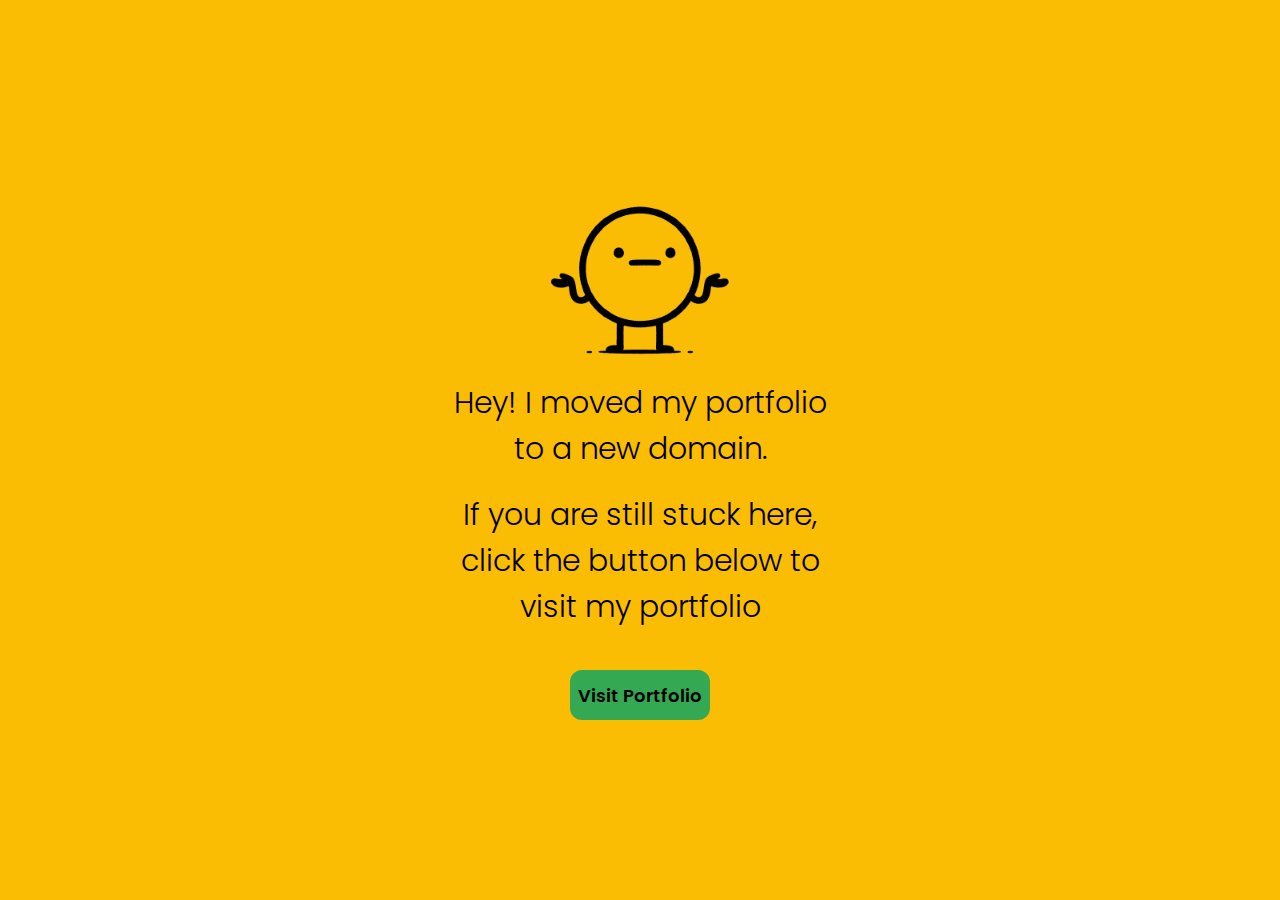
==== commit 5bb21098: "New Website" ====
--- a/index.html
+++ b/index.html
@@ -3,244 +3,20 @@
   <head>
     <meta charset="UTF-8" />
     <meta name="viewport" content="width=device-width, initial-scale=1.0" />
-    <link
-      rel="stylesheet"
-      href="https://cdnjs.cloudflare.com/ajax/libs/font-awesome/6.5.1/css/all.min.css"
-      integrity="sha512-DTOQO9RWCH3ppGqcWaEA1BIZOC6xxalwEsw9c2QQeAIftl+Vegovlnee1c9QX4TctnWMn13TZye+giMm8e2LwA=="
-      crossorigin="anonymous"
-      referrerpolicy="no-referrer"
-    />
-    <link rel="stylesheet" href="CSS/index.css" />
-    <link rel="shortcut icon" href="./Assets/favicon.ico" type="image/x-icon" />
-    <title>Vignesh Venkatesh | Portfolio</title>
+    <!-- <meta http-equiv="refresh" content="0; URL='https://www.vigiii.com'" /> -->
+    <link rel="stylesheet" href="./index.css" />
+    <title>Vignesh Portfolio Redirect</title>
   </head>
   <body>
-    <div id="navbar">
-      <img src="Assets/profile_image.png" alt="" />
-      <button id="about-btn">About</button>
-      <button id="skills-btn">Skills</button>
-      <button id="projects-btn">Projects</button>
-      <button id="resume-btn">Resume</button>
-      <button id="socials-btn">Socials</button>
+    <img src="character.png" alt="character" />
+    <div class="content">
+      <p class="light">Hey! I moved my portfolio to a new domain.</p>
+      <p class="light">
+        If you are still stuck here, click the button below to visit my
+        portfolio
+      </p>
     </div>
 
-    <div id="about-section">
-      <div id="about-section-side-1">
-        <h1>Welcome to my Portfolio!</h1>
-        <p>I'm <span>Vignesh Venkatesh</span> 👋</p>
-        <p>
-          An <span>undergraduate student</span> at the
-          <span>Pennsylvania State University</span>, studying
-          <span>B.S. Computer Science.</span>
-        </p>
-        <p>
-          Currently I'm <span>seeking</span> to attain an
-          <span>internship</span> role in <span>Software Engineering</span>.
-        </p>
-        <p>
-          I have a passion for programming and problem-solving, and my
-          coursework has provided me with a strong foundation in
-          <span>Python, Javascript</span> and <span>C</span>
-        </p>
-        <p>
-          I'm involved in the <span>ACM, HackPSU</span> and
-          <span>NDL</span> clubs at Penn State.
-        </p>
-      </div>
-      <div id="about-section-side-2">
-        <p>👋</p>
-        <img src="Assets/Photo1.png" alt="Vignesh Picture" />
-      </div>
-    </div>
-
-    <div id="skills-section">
-      <h2>Skills</h2>
-      <div id="skills-section-panels" class="skills-section-panels">
-        <div class="panel-1">
-          <!-- Python -->
-          <div id="skill-python" class="skill-panel">
-            <img src="Assets/Icons/python.svg" alt="Python" class="python" />
-
-            <div class="stars">
-              <i class="fa-solid fa-star star-on"></i>
-              <i class="fa-solid fa-star star-on"></i>
-              <i class="fa-solid fa-star star-on"></i>
-              <i class="fa-solid fa-star star-on"></i>
-              <i class="fa-solid fa-star star-on"></i>
-            </div>
-          </div>
-
-          <!-- JS -->
-          <div id="skill-js" class="skill-panel">
-            <img src="Assets/Icons/js.svg" alt="JS" class="js" />
-            <div class="stars">
-              <i class="fa-solid fa-star star-on"></i>
-              <i class="fa-solid fa-star star-on"></i>
-              <i class="fa-solid fa-star star-on"></i>
-              <i class="fa-solid fa-star star-on"></i>
-              <i class="fa-solid fa-star star-off"></i>
-            </div>
-          </div>
-
-          <!-- C -->
-          <div id="skill-c" class="skill-panel">
-            <img src="Assets/Icons/C.svg" alt="C" class="c" />
-            <div class="stars">
-              <i class="fa-solid fa-star star-on"></i>
-              <i class="fa-solid fa-star star-on"></i>
-              <i class="fa-solid fa-star star-off"></i>
-              <i class="fa-solid fa-star star-off"></i>
-              <i class="fa-solid fa-star star-off"></i>
-            </div>
-          </div>
-        </div>
-
-        <div class="panel-2">
-          <!-- HTML -->
-          <div id="skill-html" class="skill-panel">
-            <img src="Assets/Icons/html.svg" alt="HTML" class="html" />
-
-            <div class="stars">
-              <i class="fa-solid fa-star star-on"></i>
-              <i class="fa-solid fa-star star-on"></i>
-              <i class="fa-solid fa-star star-on"></i>
-              <i class="fa-solid fa-star star-on"></i>
-              <i class="fa-solid fa-star star-off"></i>
-            </div>
-          </div>
-
-          <!-- CSS -->
-          <div id="skill-css" class="skill-panel">
-            <img src="Assets/Icons/css.svg" alt="CSS" class="css" />
-            <div class="stars">
-              <i class="fa-solid fa-star star-on"></i>
-              <i class="fa-solid fa-star star-on"></i>
-              <i class="fa-solid fa-star star-on"></i>
-              <i class="fa-solid fa-star star-off"></i>
-              <i class="fa-solid fa-star star-off"></i>
-            </div>
-          </div>
-
-          <!-- ReactJS -->
-            <div id="skill-react-js" class="skill-panel">
-                <img src="Assets/Icons/react.svg" alt="ReactJS" class="react-js" />
-                <div class="stars">
-                <i class="fa-solid fa-star star-on"></i>
-                <i class="fa-solid fa-star star-on"></i>
-                <i class="fa-solid fa-star star-on"></i>
-                <i class="fa-solid fa-star star-off"></i>
-                <i class="fa-solid fa-star star-off"></i>
-                </div>
-            </div>
-        </div>
-
-          <div class="panel-3">
-            <!-- NodeJS -->
-            <div id="skill-node-js" class="skill-panel">
-              <img src="Assets/Icons/nodejs.svg" alt="NodeJS" class="node-js" />
-              <div class="stars">
-                <i class="fa-solid fa-star star-on"></i>
-                <i class="fa-solid fa-star star-on"></i>
-                <i class="fa-solid fa-star star-off"></i>
-                <i class="fa-solid fa-star star-off"></i>
-                <i class="fa-solid fa-star star-off"></i>
-              </div>
-            </div>
-
-            <!-- Git -->
-            <div id="skill-git" class="skill-panel">
-              <img src="Assets/Icons/git.svg" alt="Git" class="git" />
-              <div class="stars">
-                <i class="fa-solid fa-star star-on"></i>
-                <i class="fa-solid fa-star star-on"></i>
-                <i class="fa-solid fa-star star-on"></i>
-                <i class="fa-solid fa-star star-off"></i>
-                <i class="fa-solid fa-star star-off"></i>
-              </div>
-            </div>
-
-            <!-- Github -->
-            <div id="skill-github" class="skill-panel">
-              <img src="Assets/Icons/github.svg" alt="GitHub" class="github" />
-              <div class="stars">
-                <i class="fa-solid fa-star star-on"></i>
-                <i class="fa-solid fa-star star-on"></i>
-                <i class="fa-solid fa-star star-on"></i>
-                <i class="fa-solid fa-star star-off"></i>
-                <i class="fa-solid fa-star star-off"></i>
-              </div>
-            </div>
-          </div>
-        </div>
-      </div>
-    </div>
-
-    <div id="projects-section">
-      <h2>Projects</h2>
-
-      <div class="project-tech-select">
-        <select name="mySelect" id="project-tech-select">
-          <option value="select" selected disabled="true">
-            Select Technology
-          </option>
-          <option value="All">All Projects</option>
-          <option value="HTML">HTML</option>
-          <option value="CSS">CSS</option>
-          <option value="JS">JavaScript</option>
-          <option value="Python">Python</option>
-          <option value="Firebase">Firebase</option>
-          <option value="Numpy">Numpy</option>
-          <option value="Pandas">Pandas</option>
-          <option value="Matplotlib">Matplotlib</option>
-          <option value="MySQL">MySQL</option>
-          <option value="WebAudioAPI">WebAudioAPI</option>
-          <option value="CanvasAPI">CanvasAPI</option>
-          <option value="TMDB API">TMDB API</option>
-          <option value="Chess.com API">Chess.com API</option>
-        </select>
-
-        <div id="project-section-panels"></div>
-      </div>
-    </div>
-
-    <div id="final-section">
-      <div id="resume-section">
-        <h2>Resume</h2>
-        <a href="./Assets/Resume.pdf" target="_blank"
-          ><button id="resume-btn">Resume</button></a
-        >
-      </div>
-
-      <div id="socials-section">
-        <h2>Socials</h2>
-        <div class="socials-section-links">
-          <a href="https://www.github.com/Vignesh-Venkatesh" target="_blank"
-            ><img
-              src="./Assets/Icons/github.svg"
-              alt="Github"
-              class="github-icon"
-          /></a>
-          <a href="https://www.linkedin.com/in/vignesh-2k3/" target="_blank"
-            ><img
-              src="./Assets/Icons/linkedin.svg"
-              alt="LinkedIn"
-              class="linkedin"
-          /></a>
-          <a href="https://www.instagram.com/vignesh2k3/" target="_blank"
-            ><img
-              src="./Assets/Icons/instagram.svg"
-              alt="Instagram"
-              class="instagram"
-          /></a>
-        </div>
-      </div>
-    </div>
-
-    <div id="footer">
-      <p>Made with 🧡 by Vignesh</p>
-    </div>
-
-    <script src="JS/index.js"></script>
-    <script src="./JS/projects.js"></script>
+    <button><a href="https://www.vigiii.com">Visit Portfolio</a></button>
   </body>
 </html>
--- a/index.css
+++ b/index.css
@@ -0,0 +1,78 @@
+@import url("https://fonts.googleapis.com/css2?family=Poppins:ital,wght@0,100;0,200;0,300;0,400;0,500;0,600;0,700;0,800;0,900;1,100;1,200;1,300;1,400;1,500;1,600;1,700;1,800;1,900&display=swap");
+
+:root {
+  --background-color-1: #fbbc04;
+}
+
+* {
+  margin: 0;
+  padding: 0;
+  font-family: "Poppins";
+}
+
+body {
+  display: flex;
+  align-items: center;
+  height: 100vh;
+  justify-content: center;
+  flex-direction: column;
+  text-align: center;
+  background: var(--background-color-1);
+}
+
+p {
+  font-weight: 600;
+  font-size: 30px;
+  margin-bottom: 20px;
+}
+
+img {
+  width: 200px;
+  animation: moveUpDown 2s ease-in-out infinite;
+}
+
+.light {
+  font-weight: 300;
+}
+
+.heavy {
+  font-weight: 500;
+}
+
+.content {
+  width: 400px;
+  animation: moveUpDown 2s ease-in-out infinite;
+}
+
+@keyframes moveUpDown {
+  0%,
+  100% {
+    transform: translateY(0);
+  }
+  50% {
+    transform: translateY(-4px);
+  }
+}
+
+a {
+  text-decoration: none;
+  color: black;
+}
+
+button {
+  margin-top: 20px;
+  width: 140px;
+  height: 50px;
+  font-size: 18px;
+  font-weight: 600;
+  background-color: #34a853;
+  color: black;
+  border: 2px solid transparent;
+  border-radius: 12px;
+  transition: all 0.2s ease-in-out;
+}
+
+button:hover {
+  background-color: #45c266;
+  border: 2px solid black;
+}
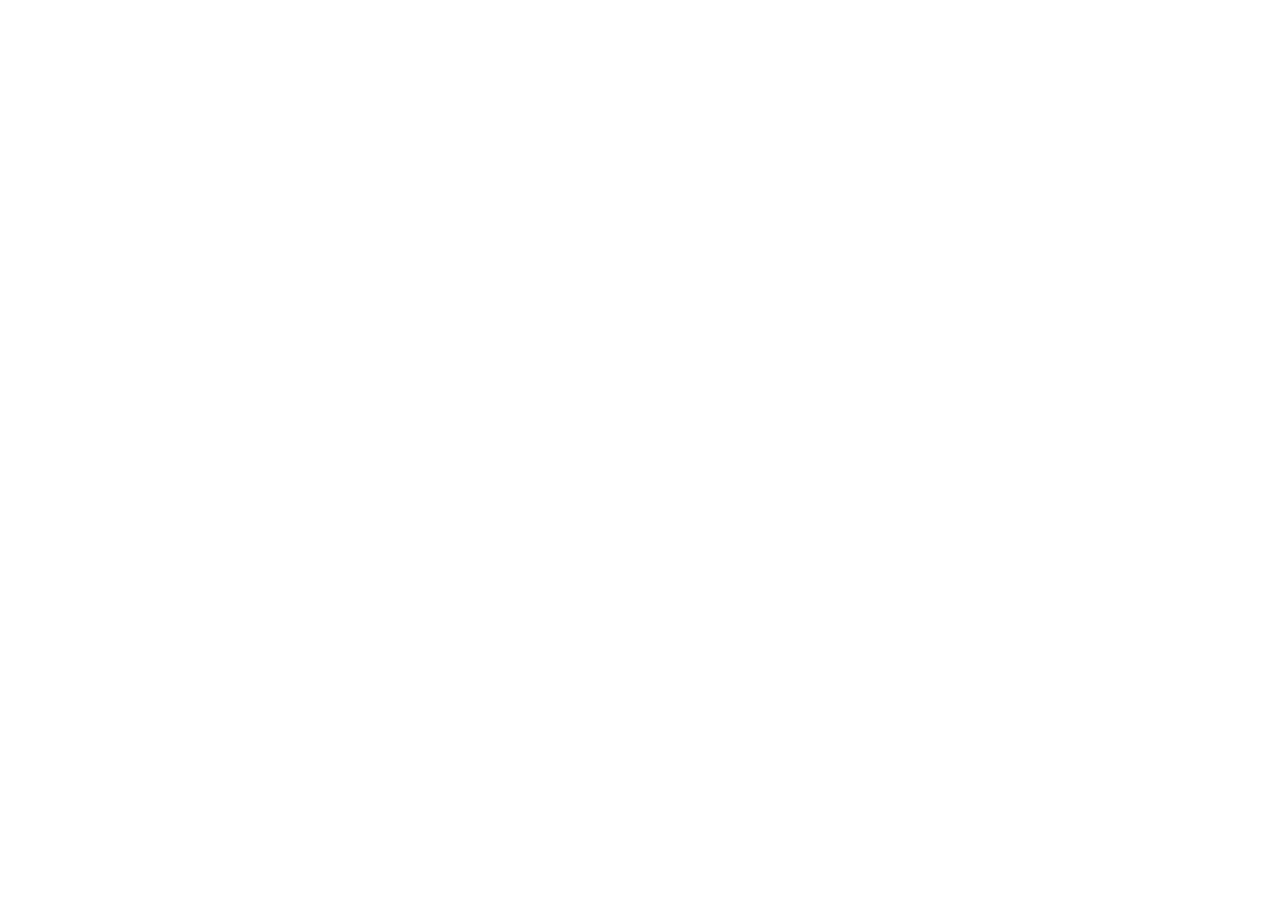
==== commit 15808d56: "19-JAN-2024" ====
--- a/index.html
+++ b/index.html
@@ -3,7 +3,7 @@
   <head>
     <meta charset="UTF-8" />
     <meta name="viewport" content="width=device-width, initial-scale=1.0" />
-    <!-- <meta http-equiv="refresh" content="0; URL='https://www.vigiii.com'" /> -->
+    <meta http-equiv="refresh" content="0; URL='https://www.vigiii.com'" />
     <link rel="stylesheet" href="./index.css" />
     <title>Vignesh Portfolio Redirect</title>
   </head>
--- a/index.css
+++ b/index.css
@@ -76,3 +76,16 @@
   background-color: #45c266;
   border: 2px solid black;
 }
+
+@media only screen and (max-width: 600px) {
+  p {
+    font-weight: 600;
+    font-size: 20px;
+    margin-bottom: 20px;
+  }
+
+  .content {
+    width: 200px;
+    animation: moveUpDown 2s ease-in-out infinite;
+  }
+}
